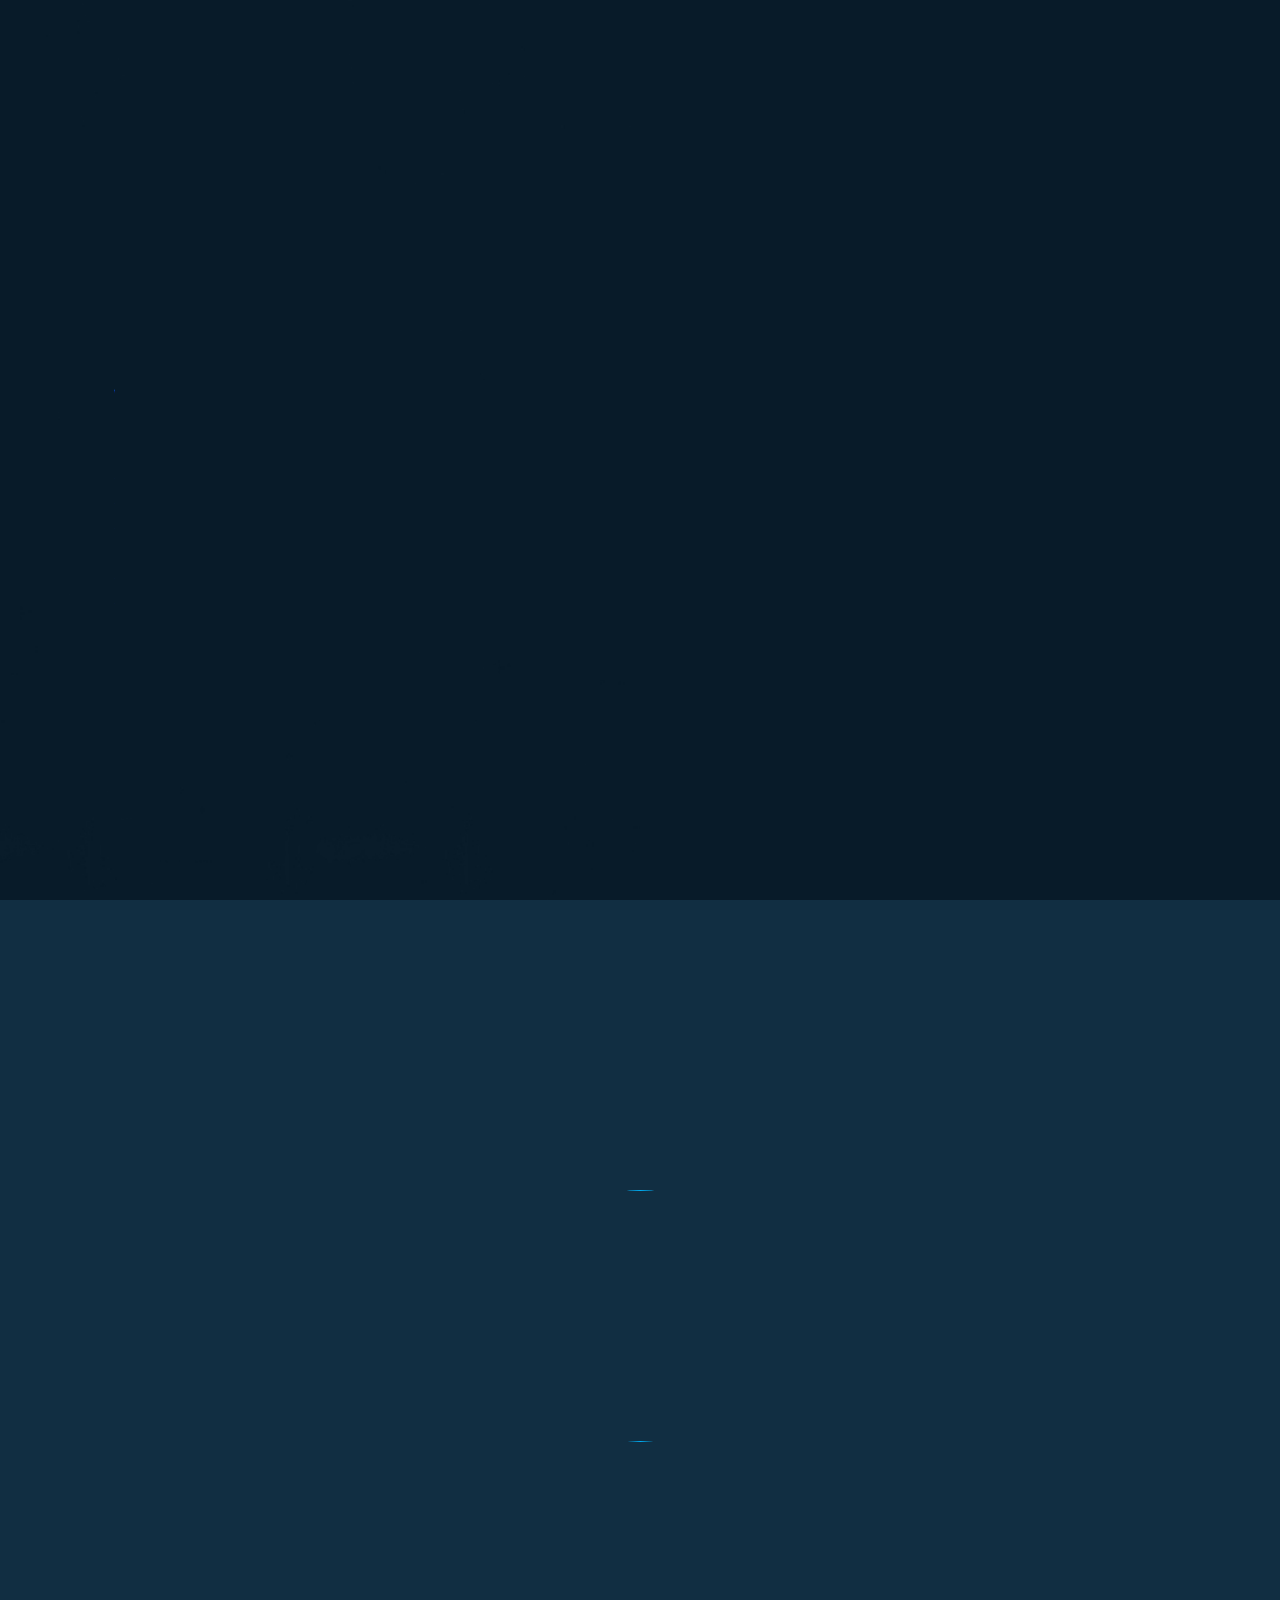
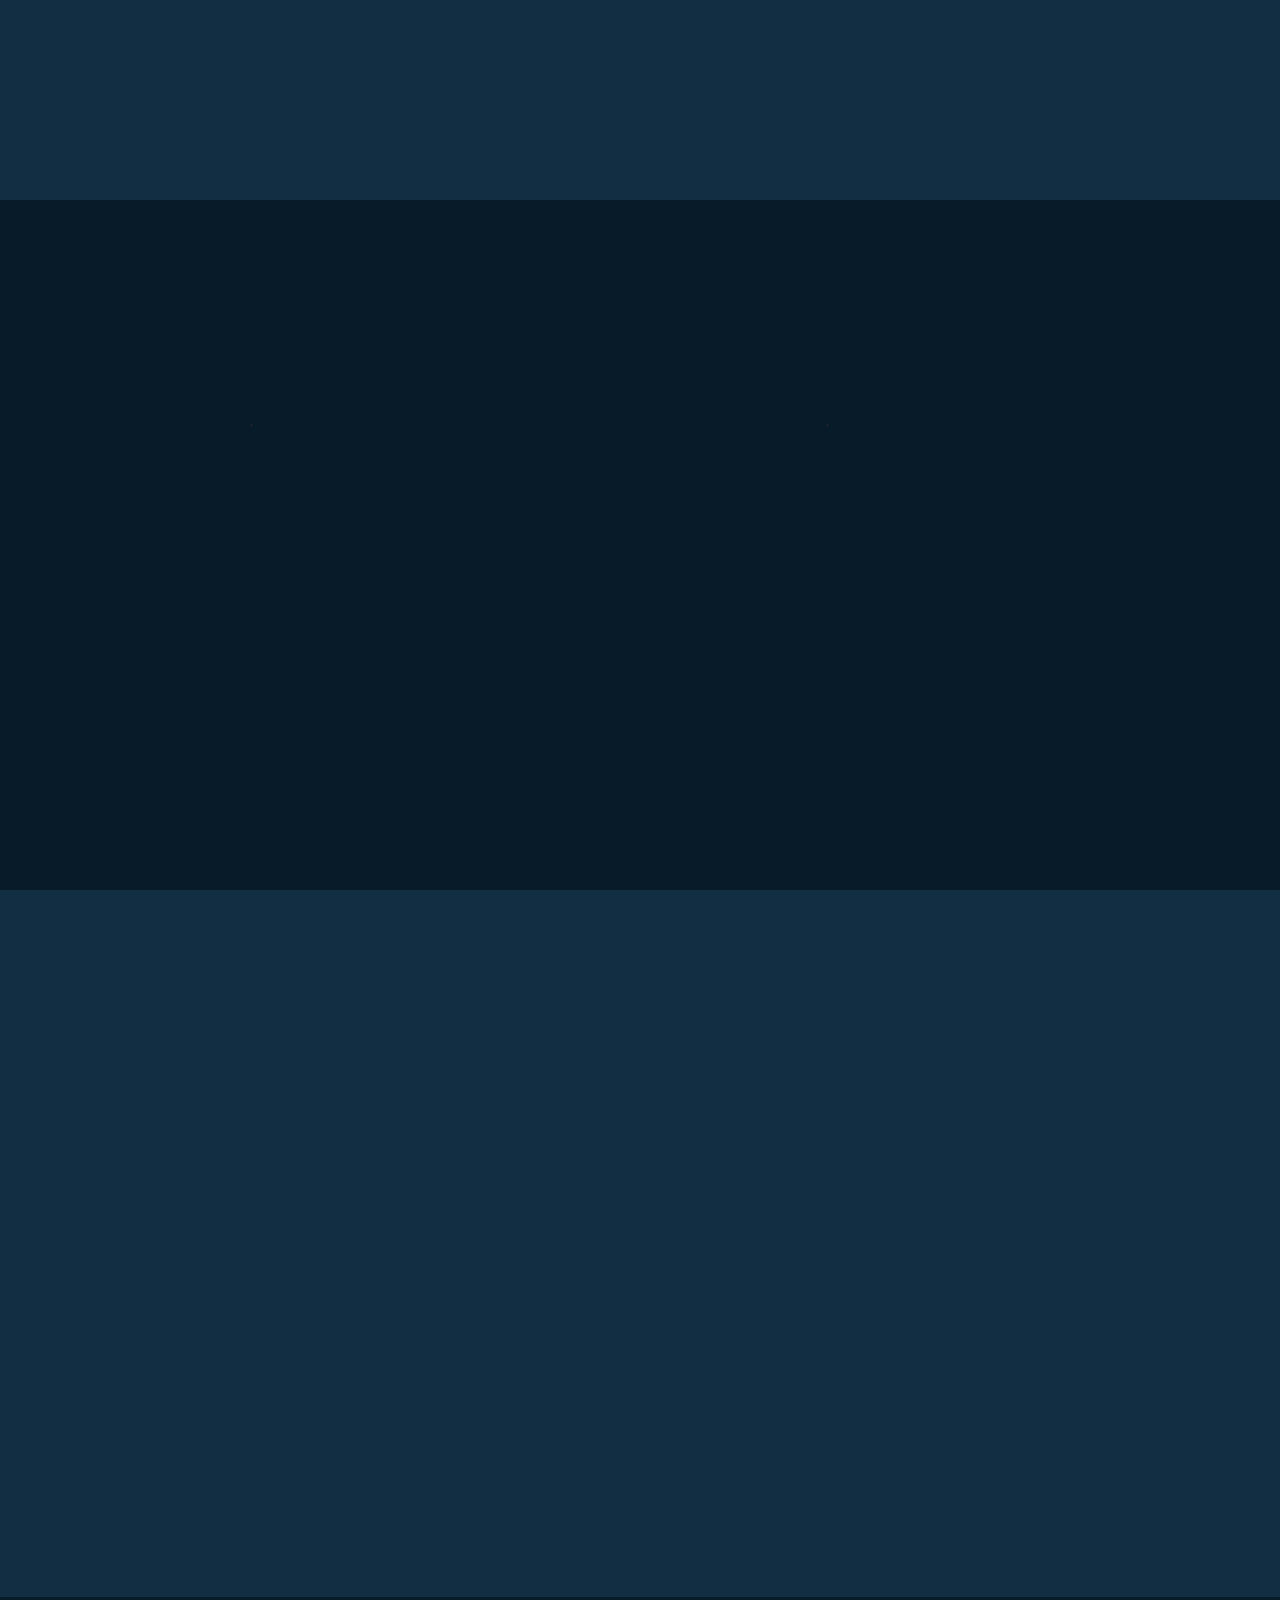
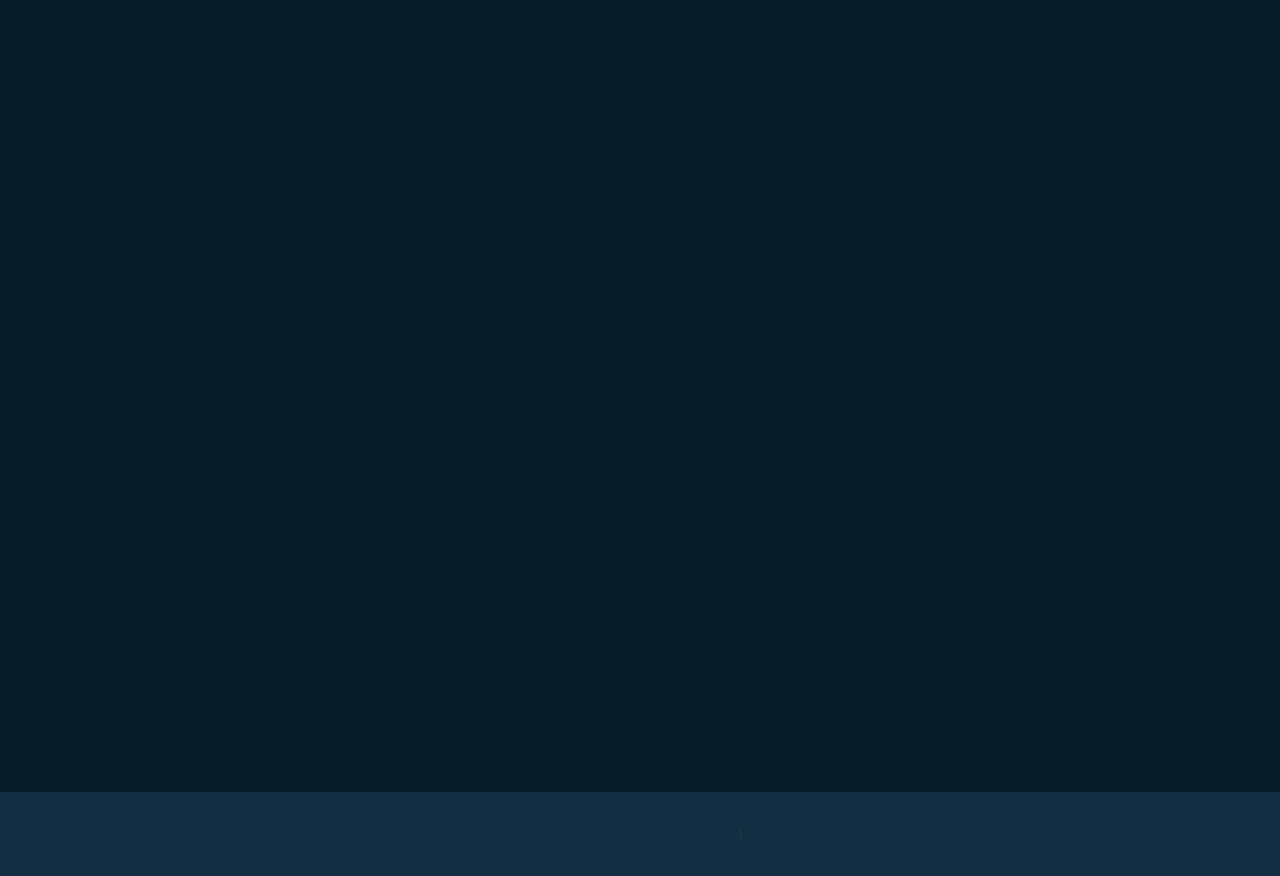
==== index.html @ 997c10d6 "Add files via upload" ====
<!DOCTYPE html>
<html lang="en">

<head>
    <meta charset="UTF-8">
    <meta http-equiv="X-UA-Compatible" content="IE=edge">
    <meta name="viewport" content="width=device-width, initial-scale=1.0">
    <title>Portfolio</title>

    <link rel="stylesheet" href="style.css">

    <!-- box icons -->
    <link href='https://unpkg.com/boxicons@2.1.4/css/boxicons.min.css' rel='stylesheet'>
</head>

<body>

    <!-- header design -->
    <header class="header">
        <a href="#" class="logo">Erwan Portfolio<span class="animate" style="--i:1;"></span></a>

        <div class="bx bx-menu" id="menu-icon"><span class="animate" style="--i:2;"></span></div>

        <nav class="navbar">
            <a href="#home" class="active">Accueil</a>
            <a href="#about">A propos</a>
            <a href="#education">Parcours</a>
            <a href="#skills">Compétences</a>
            <a href="#contact">Contact</a>

            <span class="active-nav"></span>
            <span class="animate" style="--i:2;"></span>
        </nav>
    </header>

    <!-- home section design -->
    <section class="home show-animate" id="home">
        <div class="home-content">
            <h1>Bonjour ! je suis <span>Asdomiq</span><span class="animate" style="--i:2;"></span></h1>
            <div class="text-animate">
                <h3>Futur développeur web !</h3>
                <span class="animate" style="--i:3;"></span>
            </div>
            <p>Je suis une personne dévouée, sûre d'elle et désireuse d'apprendre, qui est constamment à la recherche d'opportunités pour acquérir de nouvelles compétences.
                Je souhaite particulièrement mettre à profit mes connaissances et mon expérience en matière de développement Web.
                Au meilleur de ma connaissance, je cherche avidement à servir une organisation professionnelle avec un dévouement sincère, de la diligence et de l'engagement,
                <span class="animate" style="--i:4;"></span>
            </p>

            <div class="btn-box">
                <a href="#" class="btn">M'engager ?</a>
                <a href="#contact" class="btn">Parlons-en !</a>
                <span class="animate" style="--i:5;"></span>
            </div>
        </div>

        <div class="home-sci">
            <a href="https://github.com/asdomiq"><i class='bx bxl-github'></i></a>
            <a href="https://www.instagram.com/kailynass"><i class='bx bxl-instagram'></i></a>
            <a href="#"><i class='bx bxl-linkedin'></i></a>
            <span class="animate" style="--i:6;"></span>
        </div>

        <div class="home-imgHover"></div>
        <span class="animate home-img" style="--i:7;"></span>
    </section>

    <!-- about section design -->
    <section class="about" id="about">
        <h2 class="heading">A propos de <span>moi</span><span class="animate scroll" style="--i:1;"></span></h2>

        <div class="about-img">
            <img src="images/johanabout.png" alt="">
            <span class="circle-spin"></span>
            <span class="animate scroll" style="--i:2;"></span>
        </div>

        <div class="about-content">
            <h3>Bonjour à vous et bienvenue !<span class="animate scroll" style="--i:3;"></span></h3>
            <p>Je suis Erwan, étudiant en première année en BTS SIO au lycée François-Rabelais.<br>
                Actuellement, j'étudie pour devenir Développeur Web / Web Designer 
                ou devenir pourquoi pas, ingénieur en informatique et travailler sur d'énormes projets !
                Pour me contacter cliquez sur le bouton ci-dessus ! 
                
                <span class="animate scroll" style="--i:4;"></span>
            </p>

            <div class="btn-box btns">
                <a href="#contact" class="btn">Me contacter</a>
                <span class="animate scroll" style="--i:5;"></span>
            </div>
        </div>
    </section>

    <!-- education section design -->
    <section class="education" id="education">
        <h2 class="heading">Mon <span>Parcours</span><span class="animate scroll" style="--i:1;"></span></h2>

        <div class="education-row">
            <div class="education-column">
                <h3 class="title">Scolaire<span class="animate scroll" style="--i:2;"></span></h3>

                <div class="education-box">
                    <div class="education-content">
                        <div class="content">
                            <div class="year"><i class='bx bxs-calendar'></i> 2022 - 2023</div>
                            <h3>Lycée technologique - Option SIG</h3>
                            <p></p>
                        </div>
                    </div>

                    <div class="education-content">
                        <div class="content">
                            <div class="year"><i class='bx bxs-calendar'></i> 2023 - 2024</div>
                            <h3>Lycée technologique - Option SIG</h3>
                            <p></p>
                        </div>
                    </div>

                    <div class="education-content">
                        <div class="content">
                            <div class="year"><i class='bx bxs-calendar'></i> 2024 - 2025</div>
                            <h3>Brevet de Technicien Supérieur - SIO</h3>
                            <p></p>
                        </div>
                    </div>

                    <span class="animate scroll" style="--i:3;"></span>
                </div>
            </div>

            <div class="education-column">
                <h3 class="title">Experience<span class="animate scroll" style="--i:5;"></span></h3>

                <div class="education-box">
                    <div class="education-content">
                        <div class="content">
                            <div class="year"><i class='bx bxs-calendar'></i> 2023 - 2024</div>
                            <h3>Stage découverte au CNAM - Ploufragan</h3>
                            <p></p>
                        </div>
                    </div>

                    <div class="education-content">
                        <div class="content">
                            <div class="year"><i class='bx bxs-calendar'></i> 2023 - 2024</div>
                            <h3>Stage informatique - Mercedes</h3>
                            <p></p>
                        </div>
                    </div>

                    <div class="education-content">
                        <div class="content">
                            <div class="year"><i class='bx bxs-calendar'></i> 2024 - 2025</div>
                            <h3>Stage Developpeur Web - Alvaria Development</h3>
                            <p></p>
                        </div>
                    </div>

                    <span class="animate scroll" style="--i:6;"></span>
                </div>
            </div>
        </div>
    </section>

    <!-- skills section design -->
    <section class="skills" id="skills">
        <h2 class="heading">Mes <span>Compétences</span><span class="animate scroll" style="--i:1;"></span></h2>

        <div class="skills-row">
            <div class="skills-column">
                <h3 class="title">Compétences de développement<span class="animate scroll" style="--i:2;"></span></h3>

                <div class="skills-box">
                    <div class="skills-content">
                        <div class="progress">
                            <h3>HTML <span>80%</span></h3>
                            <div class="bar"><span></span></div>
                        </div>

                        <div class="progress">
                            <h3>CSS <span>70%</span></h3>
                            <div class="bar"><span></span></div>
                        </div>

                        <div class="progress">
                            <h3>C# <span>80%</span></h3>
                            <div class="bar"><span></span></div>
                        </div>

                        <div class="progress">
                            <h3>Python <span>60%</span></h3>
                            <div class="bar"><span></span></div>
                        </div>
                    </div>

                    <span class="animate scroll" style="--i:3;"></span>
                </div>
            </div>

            <div class="skills-column">
                <h3 class="title">Compétences Professionnelles<span class="animate scroll" style="--i:5;"></span></h3>

                <div class="skills-box">
                    <div class="skills-content">
                        <div class="progress">
                            <h3>Web Design <span>50%</span></h3>
                            <div class="bar"><span></span></div>
                        </div>

                        <div class="progress">
                            <h3>Développement Web <span>80%</span></h3>
                            <div class="bar"><span></span></div>
                        </div>

                        <div class="progress">
                            <h3>Design Grapic <span>50%</span></h3>
                            <div class="bar"><span></span></div>
                        </div>

                        <div class="progress">
                            <h3>Développement Administratif <span>60%</span></h3>
                            <div class="bar"><span></span></div>
                        </div>
                    </div>

                    <span class="animate scroll" style="--i:6;"></span>
                </div>
            </div>
        </div>
    </section>

    <!-- contact section design -->
    <section class="contact" id="contact">
    <h2 class="heading">Me <span>Contacter</span><span class="animate scroll" style="--i:1;"></span></h2>

    <form id="contactForm">
        <div class="input-box">
            <div class="input-field">
                <input type="text" name="name" placeholder="Nom entier" required>
                <span class="focus"></span>
            </div>
            <div class="input-field">
                <input type="email" name="email" placeholder="Email" required>
                <span class="focus"></span>
            </div>
            <span class="animate scroll" style="--i:3;"></span>
        </div>
        <div class="input-box">
            <div class="input-field">
                <input type="number" name="phone" placeholder="Numéro de téléphone" required>
                <span class="focus"></span>
            </div>
            <div class="input-field">
                <input type="text" name="subject" placeholder="Sujet du Mail" required>
                <span class="focus"></span>
            </div>
            <span class="animate scroll" style="--i:5;"></span>
        </div>
        <div class="textarea-field">
            <textarea name="message" cols="30" rows="10" placeholder="Votre message" required></textarea>
            <span class="focus"></span>
            <span class="animate scroll" style="--i:7;"></span>
        </div>
        <div class="btn-box btns">
            <button type="submit" class="btn">Envoyer !</button>
            <span class="animate scroll" style="--i:9;"></span>
        </div>
    </form>
</section>


    <!-- footer design -->
    <footer class="footer">
        <div class="footer-text">
            <p>Copyright &copy; 2024 | Designed and
                Maintenance by Asdomiq | All
                Rights Reserved</p>

            <span class="animate scroll" style="--i:1;"></span>
        </div>

        <div class="footer-iconTop">
            <a href="#"><i class='bx bx-up-arrow-alt'></i></a>

            <span class="animate scroll" style="--i:3;"></span>
        </div>
    </footer>


    <script src="script.js"></script>
</body>

</html>
---- style.css ----
@import url('https://fonts.googleapis.com/css2?family=Poppins:wght@300;400;500;600;800;900&display=swap');

* {
    margin: 0;
    padding: 0;
    box-sizing: border-box;
    text-decoration: none;
    border: none;
    outline: none;
    scroll-behavior: smooth;
    font-family: 'Poppins', sans-serif;
}

:root {
    --bg-color: #081b29;
    --second-bg-color: #112e42;
    --text-color: #ededed;
    --main-color: #00abf0;
}

html {
    font-size: 62.5%;
    overflow-x: hidden;
}

body {
    background: var(--bg-color);
    color: var(--text-color);
}

.header {
    position: fixed;
    top: 0;
    left: 0;
    width: 100%;
    padding: 2rem 9%;
    background: transparent;
    display: flex;
    justify-content: space-between;
    align-items: center;
    z-index: 100;
    transition: .3s;
}

.header.sticky {
    background: var(--bg-color);
}

.logo {
    position: relative;
    font-size: 2.5rem;
    color: var(--text-color);
    font-weight: 600;
}

.navbar {
    position: relative;
}

.navbar a {
    font-size: 1.7rem;
    color: var(--text-color);
    font-weight: 500;
    margin-left: 3.5rem;
    transition: .3s;
}

.navbar a:hover,
.navbar a.active {
    color: var(--main-color);
}

#menu-icon {
    position: relative;
    font-size: 3.6rem;
    color: var(--text-color);
    cursor: pointer;
    display: none;
}

section {
    min-height: 100vh;
    padding: 10rem 9% 2rem;
}

.home {
    display: flex;
    align-items: center;
    padding: 0 9%;
    background: url('/images/home.jpg') no-repeat;
    background-size: cover;
    background-position: center;
}

.home-content {
    max-width: 60rem;
    z-index: 99;
}

.home-content h1 {
    position: relative;
    display: inline-block;
    font-size: 5.12rem; /* change here */
    font-weight: 700;
    line-height: 1.3;
}

.home-content h1 span {
    color: var(--text-color);
}

.home-content .text-animate {
    position: relative;
    width: 32.8rem;
}

.home-content .text-animate h3 {
    /* change here */
    font-size: 3.05rem;
    font-weight: 700;
    color: transparent;
    -webkit-text-stroke: .7px var(--main-color);
    background-image: linear-gradient(var(--main-color), var(--main-color));
    background-repeat: no-repeat;
    -webkit-background-clip: text;
    background-position: -33rem 0;
}

.home.show-animate .home-content .text-animate h3 {
    animation: homeBgText 6s linear infinite;
    animation-delay: 2s;
}

.home-content .text-animate h3::before {
    content: '';
    position: absolute;
    top: 0;
    left: 0;
    width: 0;
    height: 100%;
    border-right: 2px solid var(--main-color);
    z-index: -1;
}

.home.show-animate .home-content .text-animate h3::before {
    animation: homeCursorText 6s linear infinite;
    animation-delay: 2s;
}

.home-content p {
    position: relative;
    font-size: 1.6rem;
    margin: 2rem 0 4rem;
}

.btn-box {
    position: relative;
    display: flex;
    justify-content: space-between;
    width: 34.5rem;
    height: 5rem;
}

.btn-box .btn {
    position: relative;
    display: inline-flex;
    justify-content: center;
    align-items: center;
    width: 15rem;
    height: 100%;
    background: var(--main-color);
    border: .2rem solid var(--main-color);
    border-radius: .8rem;
    font-size: 1.8rem;
    font-weight: 600;
    letter-spacing: .1rem;
    color: var(--bg-color);
    z-index: 1;
    overflow: hidden;
    transition: .5s;
}

.btn-box .btn:hover {
    color: var(--main-color);
}

.btn-box .btn:nth-child(2) {
    background: transparent;
    color: var(--main-color);
}

.btn-box .btn:nth-child(2):hover {
    color: var(--bg-color);
}

.btn-box .btn:nth-child(2)::before {
    background: var(--main-color);
}

.btn-box .btn::before {
    content: '';
    position: absolute;
    top: 0;
    left: 0;
    width: 0;
    height: 100%;
    background: var(--bg-color);
    z-index: -1;
    transition: .5s;
}

.btn-box .btn:hover::before {
    width: 100%;
}

.home-sci {
    position: absolute;
    bottom: 4rem;
    width: 170px;
    display: flex;
    justify-content: space-between;
}

.home-sci a {
    position: relative;
    display: inline-flex;
    justify-content: center;
    align-items: center;
    width: 40px;
    height: 40px;
    background: transparent;
    border: .2rem solid var(--main-color);
    border-radius: 50%;
    font-size: 20px;
    color: var(--main-color);
    z-index: 1;
    overflow: hidden;
    transition: .5s;
}

.home-sci a:hover {
    color: var(--bg-color);
}

.home-sci a::before {
    content: '';
    position: absolute;
    top: 0;
    left: 0;
    width: 0;
    height: 100%;
    background: var(--main-color);
    z-index: -1;
    transition: .5s;
}

.home-sci a:hover::before {
    width: 100%;
}

.home-imgHover {
    position: absolute;
    top: 0;
    right: 0;
    width: 45%;
    height: 100%;
    background: transparent;
    transition: 3s;
}

.home-imgHover:hover {
    background: var(--bg-color);
    opacity: .8;
}

.about {
    display: flex;
    justify-content: center;
    align-items: center;
    flex-direction: column;
    gap: 2rem;
    background: var(--second-bg-color);
    padding-bottom: 6rem;
}

.heading {
    position: relative;
    font-size: 5rem;
    margin-bottom: 3rem;
    text-align: center;
}

span {
    color: var(--main-color);
}

.about-img {
    position: relative;
    width: 25rem;
    height: 25rem;
    border-radius: 50%;
    display: flex;
    justify-content: center;
    align-items: center;
}

.about-img img {
    width: 90%;
    border-radius: 50%;
    border: .2rem solid var(--main-color);
}

.about-img .circle-spin {
    position: absolute;
    top: 50%;
    left: 50%;
    transform: translate(-50%, -50%) rotate(0);
    width: 100%;
    height: 100%;
    border-radius: 50%;
    border-top: .2rem solid var(--second-bg-color);
    border-bottom: .2rem solid var(--second-bg-color);
    border-left: .2rem solid var(--main-color);
    border-right: .2rem solid var(--main-color);
    animation: aboutSpinner 8s linear infinite;
}

.about-content {
    text-align: center;
}

.about-content h3 {
    position: relative;
    display: inline-block;
    font-size: 2.6rem;
}

.about-content p {
    position: relative;
    font-size: 1.6rem;
    margin: 2rem 0 3rem;
}

.btn-box.btns {
    display: inline-block;
    width: 15rem;
}

.btn-box.btns a::before {
    background: var(--second-bg-color);
}

.education {
    display: flex;
    justify-content: center;
    align-items: center;
    flex-direction: column;
    min-height: auto;
    padding-bottom: 5rem;
}

.education .education-row {
    display: flex;
    flex-wrap: wrap;
    gap: 5rem;
}

.education-row .education-column {
    flex: 1 1 40rem;
}

.education-column .title {
    position: relative;
    display: inline-block;
    font-size: 2.5rem;
    margin: 0 0 1.5rem 2rem;
}

.education-column .education-box {
    position: relative;
    border-left: .2rem solid var(--main-color);
}

.education-box .education-content {
    position: relative;
    padding-left: 2rem;
}

.education-box .education-content::before {
    content: '';
    position: absolute;
    top: 0;
    left: -1.1rem;
    width: 2rem;
    height: 2rem;
    background: var(--main-color);
    border-radius: 50%;
}

.education-content .content {
    position: relative;
    padding: 1.5rem;
    border: .2rem solid var(--main-color);
    border-radius: .6rem;
    margin-bottom: 2rem;
    overflow: hidden;
}

.education-content .content::before {
    content: '';
    position: absolute;
    top: 0;
    left: 0;
    width: 0;
    height: 100%;
    background: var(--second-bg-color);
    z-index: -1;
    transition: .5s;
}

.education-content .content:hover::before {
    width: 100%;
}

.education-content .content .year {
    font-size: 1.5rem;
    color: var(--main-color);
    padding-bottom: .5rem;
}

.education-content .content .year i {
    padding-right: .5rem;
}

.education-content .content h3 {
    font-size: 2rem;
}

.education-content .content p {
    font-size: 1.6rem;
    padding-top: .5rem;
}

.skills {
    min-height: auto;
    padding-bottom: 7rem;
    background: var(--second-bg-color);
}

.skills h2 {
    display: inline-block;
    left: 50%;
    transform: translateX(-50%);
}

.skills .skills-row {
    display: flex;
    flex-wrap: wrap;
    gap: 5rem;
}

.skills-row .skills-column {
    flex: 1 1 40rem;
}

.skills-column .title {
    position: relative;
    display: inline-block;
    font-size: 2.5rem;
    margin: 0 0 1.5rem;
}

.skills-column .skills-box {
    position: relative;
}

.skills-box .skills-content {
    position: relative;
    border: .2rem solid var(--main-color);
    border-radius: .6rem;
    padding: .5rem 1.5rem;
    z-index: 1;
    overflow: hidden;
}

.skills-box .skills-content::before {
    content: '';
    position: absolute;
    top: 0;
    left: 0;
    width: 0;
    height: 100%;
    background: var(--bg-color);
    z-index: -1;
    transition: .5s;
}

.skills-box .skills-content:hover::before {
    width: 100%;
}

.skills-content .progress {
    padding: 1rem 0;
}

.skills-content .progress h3 {
    font-size: 1.7rem;
    display: flex;
    justify-content: space-between;
}

.skills-content .progress h3 span {
    color: var(--text-color);
}

.skills-content .progress .bar {
    height: 2.5rem;
    border-radius: .6rem;
    border: .2rem solid var(--main-color);
    padding: .5rem;
    margin: 1rem 0;
}

.skills-content .progress .bar span {
    display: block;
    height: 100%;
    border-radius: .3rem;
    background: var(--main-color);
}

.skills-column:nth-child(1) .skills-content .progress:nth-child(1) .bar span {
    width: 90%;
}

.skills-column:nth-child(1) .skills-content .progress:nth-child(2) .bar span {
    width: 80%;
}

.skills-column:nth-child(1) .skills-content .progress:nth-child(3) .bar span {
    width: 65%;
}

.skills-column:nth-child(1) .skills-content .progress:nth-child(4) .bar span {
    width: 75%;
}

.skills-column:nth-child(2) .skills-content .progress:nth-child(1) .bar span {
    width: 95%;
}

.skills-column:nth-child(2) .skills-content .progress:nth-child(2) .bar span {
    width: 67%;
}

.skills-column:nth-child(2) .skills-content .progress:nth-child(3) .bar span {
    width: 85%;
}

.skills-column:nth-child(2) .skills-content .progress:nth-child(4) .bar span {
    width: 60%;
}

.contact {
    min-height: auto;
    padding-bottom: 7rem;
}

.contact h2 {
    display: inline-block;
    left: 50%;
    transform: translateX(-50%);
}

.contact form {
    max-width: 70rem;
    margin: 0 auto;
    text-align: center;
}

.contact form .input-box {
    position: relative;
    display: flex;
    justify-content: space-between;
    flex-wrap: wrap;
}

.contact form .input-box .input-field {
    position: relative;
    width: 49%;
    margin: .8rem 0;
}

.contact form .input-box .input-field input,
.contact form .textarea-field textarea {
    width: 100%;
    height: 100%;
    padding: 1.5rem;
    font-size: 1.6rem;
    color: var(--text-color);
    background: transparent;
    border-radius: .6rem;
    border: .2rem solid var(--main-color);
}

.contact form .input-box .input-field input::placeholder,
.contact form .textarea-field textarea::placeholder {
    color: var(--text-color);
}

.contact form .focus {
    position: absolute;
    top: 0;
    left: 0;
    width: 0;
    height: 100%;
    background: var(--second-bg-color);
    border-radius: .6rem;
    z-index: -1;
    transition: .5s;
}

.contact form .input-box .input-field input:focus~.focus,
.contact form .input-box .input-field input:valid~.focus,
.contact form .textarea-field textarea:focus~.focus,
.contact form .textarea-field textarea:valid~.focus {
    width: 100%;
}

.contact form .textarea-field {
    position: relative;
    margin: .8rem 0 2.7rem;
    display: flex;
}

.contact form .textarea-field textarea {
    resize: none;
}

.contact form .btn-box.btns .btn {
    cursor: pointer;
}

.footer {
    display: flex;
    justify-content: space-between;
    align-items: center;
    flex-wrap: wrap;
    padding: 2rem 9%;
    background: var(--second-bg-color);
}

.footer-text,
.footer-iconTop {
    position: relative;
}

.footer-text p {
    font-size: 1.6rem;
}

.footer-iconTop a {
    position: relative;
    display: inline-flex;
    justify-content: center;
    align-items: center;
    padding: .8rem;
    background: var(--main-color);
    border: .2rem solid var(--main-color);
    border-radius: .6rem;
    z-index: 1;
    overflow: hidden;
}

.footer-iconTop a::before {
    content: '';
    position: absolute;
    top: 0;
    left: 0;
    width: 0;
    height: 100%;
    background: var(--second-bg-color);
    z-index: -1;
    transition: .5s;
}

.footer-iconTop a:hover::before {
    width: 100%;
}

.footer-iconTop a i {
    font-size: 2.4rem;
    color: var(--bg-color);
    transition: .5s;
}

.footer-iconTop a:hover i {
    color: var(--main-color);
}

/* ANIMATION RELOAD AND SCROLL */
.animate {
    position: absolute;
    top: 0;
    right: 0;
    width: 100%;
    height: 100%;
    background: var(--bg-color);
    z-index: 98;
}

.animate.home-img {
    width: 50%;
}

.logo .animate,
.navbar .animate,
#menu-icon .animate,
.home.show-animate .animate {
    animation: showRight 1s ease forwards;
    animation-delay: calc(.3s * var(--i));
}

.animate.scroll {
    transition: 1s ease;
    transition-delay: calc(.3s / var(--i));
    animation: none;
}

section:nth-child(odd) .animate.scroll,
.footer .animate.scroll {
    background: var(--second-bg-color);
}

.education .education-box .animate.scroll {
    width: 105%;
}

.about.show-animate .animate.scroll,
.education.show-animate .animate.scroll,
.skills.show-animate .animate.scroll,
.contact.show-animate .animate.scroll,
.footer.show-animate .animate.scroll {
    transition-delay: calc(.3s * var(--i));
    width: 0;
}

::-moz-selection { /* Code for Firefox */
    color: var(--second-bg-color);
    background: var(--main-color);
  }
  
::selection {
    color: var(--second-bg-color);
    background: var(--main-color);
  }


/* BREAKPOINTS */
@media (max-width: 1200px) {
    html {
        font-size: 55%;
    }
}

@media (max-width: 991px) {
    .header {
        padding: 2rem 4%;
    }

    section {
        padding: 10rem 4% 2rem;
    }

    .home {
        padding: 0 4%;
    }

    .footer {
        padding: 2rem 4%;
    }
}

@media (max-width: 850px) {
    .animate.home-img {
        width: 55%;
    }
}

@media (max-width: 768px) {
    .header {
        background: var(--bg-color);
    }

    #menu-icon {
        display: block;
    }

    .navbar {
        position: absolute;
        top: 100%;
        left: -100%;
        width: 100%;
        padding: 1rem 4%;
        background: var(--main-color);
        box-shadow: 0 .5rem 1rem rgba(0, 0, 0, .2);
        z-index: 1;
        transition: .25s ease;
        transition-delay: .25s;
    }

    .navbar.active {
        left: 0;
        transition-delay: 0s;
    }

    .navbar .active-nav {
        position: absolute;
        top: 0;
        left: -100%;
        width: 100%;
        height: 100%;
        background: var(--bg-color);
        border-top: .1rem solid rgba(0, 0, 0, .2);
        z-index: -1;
        transition: .25s ease;
        transition-delay: 0s;
    }

    .navbar.active .active-nav {
        left: 0;
        transition-delay: .25s;
    }

    .navbar a {
        display: block;
        font-size: 2rem;
        margin: 3rem 0;
        transform: translateX(-20rem);
        transition: .25s ease;
        transition-delay: 0s;
    }

    .navbar.active a {
        transform: translateX(0);
        transition-delay: .25s;
    }

    .home-imgHover {
        pointer-events: none;
        background: var(--bg-color);
        opacity: .6;
    }
}

@media (max-width: 520px) {
    html {
        font-size: 50%;
    }

    .home-content h1 {
        display: flex;
        flex-direction: column;
    }

    .home-sci {
        width: 160px;
    }

    .home-sci a {
        width: 38px;
        height: 38px;
    }
}

@media (max-width: 462px) {
    .home-content h1 {
        font-size: 5.2rem;
    }

    .education {
        padding: 10rem 4% 5rem 5%;
    }

    .contact form .input-box .input-field {
        width: 100%;
    }

    .footer {
        flex-direction: column-reverse;
    }

    .footer p {
        margin-top: 2rem;
        text-align: center;
    }
}

@media (max-width: 371px) {
    .home {
        justify-content: center;
    }

    .home-content {
        display: flex;
        align-items: center;
        flex-direction: column;
        text-align: center;
    }

    .home-content h1 {
        font-size: 5rem;
    }
}


/* KEYFRAMES ANIMATION */
@keyframes homeBgText {

    0%,
    10%,
    100% {
        background-position: -33rem 0;
    }

    65%,
    85% {
        background-position: 0 0;
    }
}

@keyframes homeCursorText {

    0%,
    10%,
    100% {
        width: 0;
    }

    65%,
    78%,
    85% {
        width: 100%;
        opacity: 1;
    }

    75%,
    81% {
        opacity: 0;
    }
}

@keyframes aboutSpinner {
    100% {
        transform: translate(-50%, -50%) rotate(360deg);
    }
}

@keyframes showRight {
    100% {
        width: 0;
    }
}
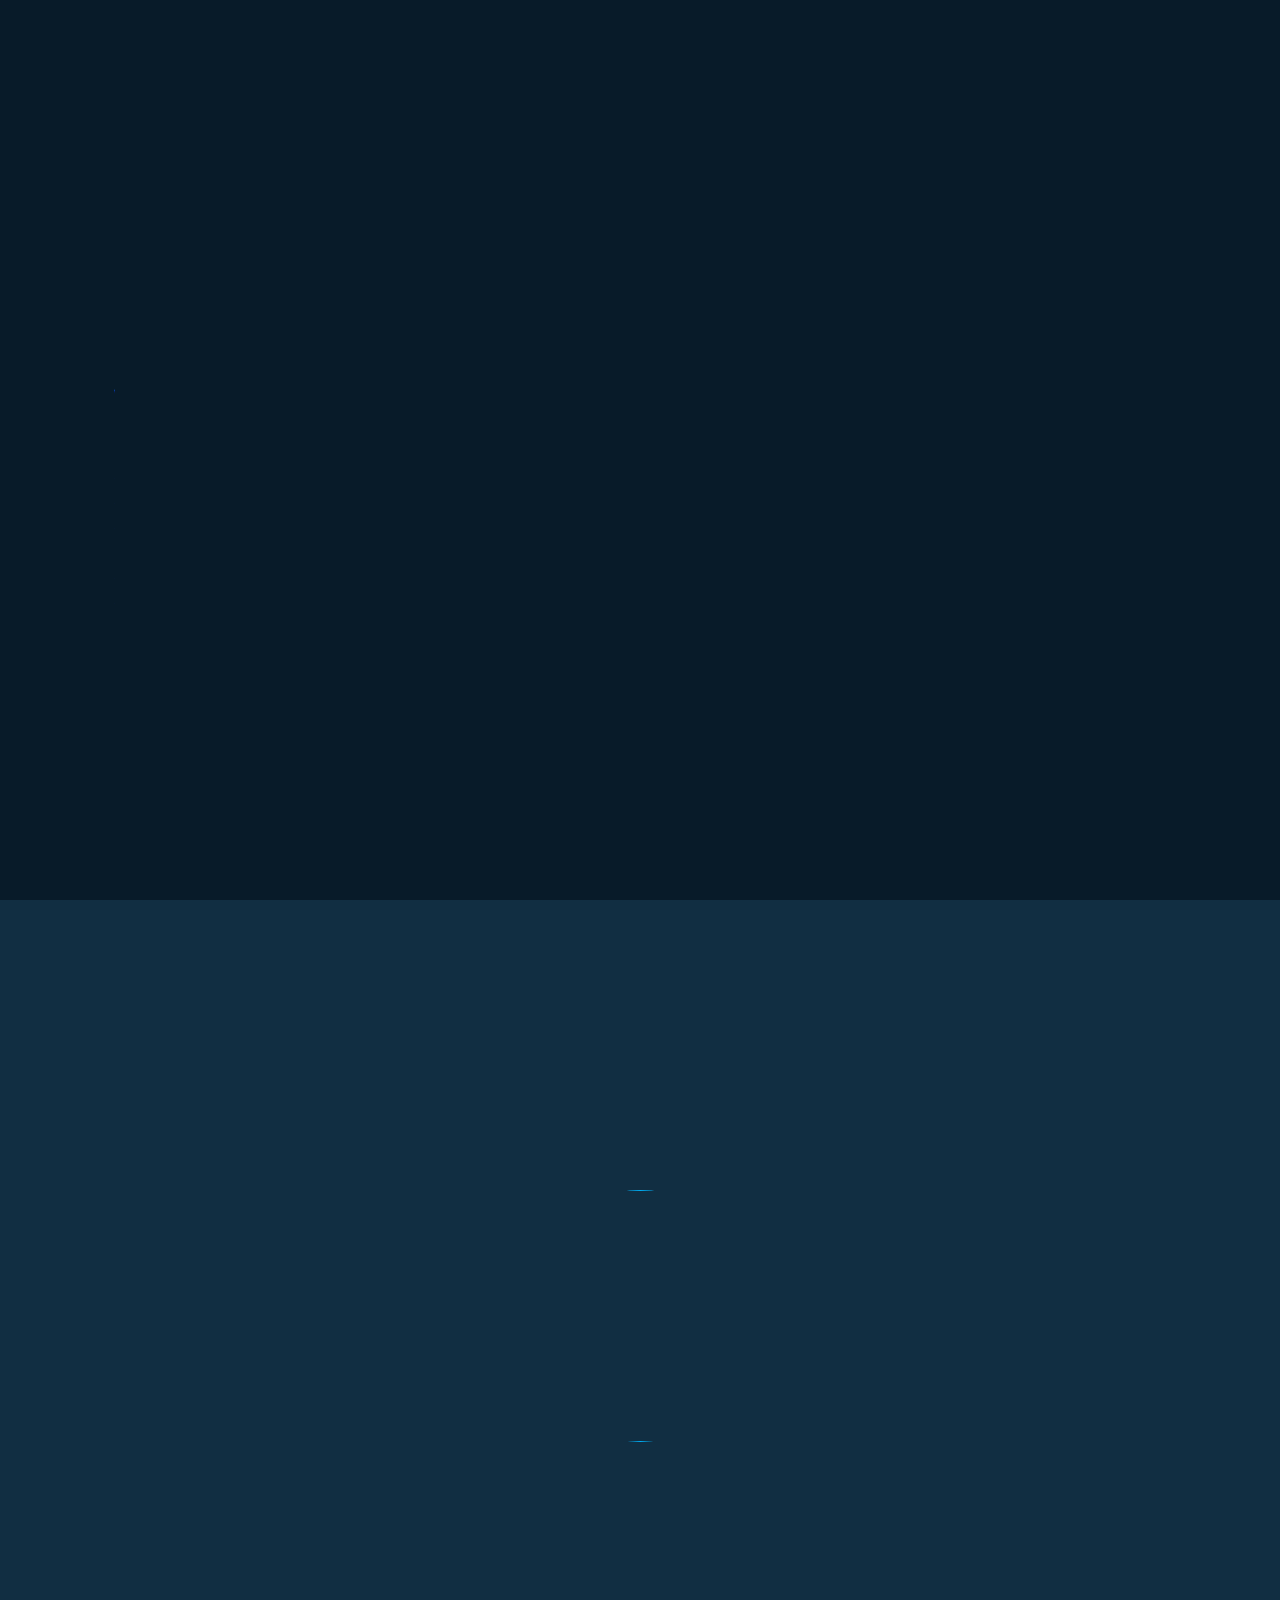
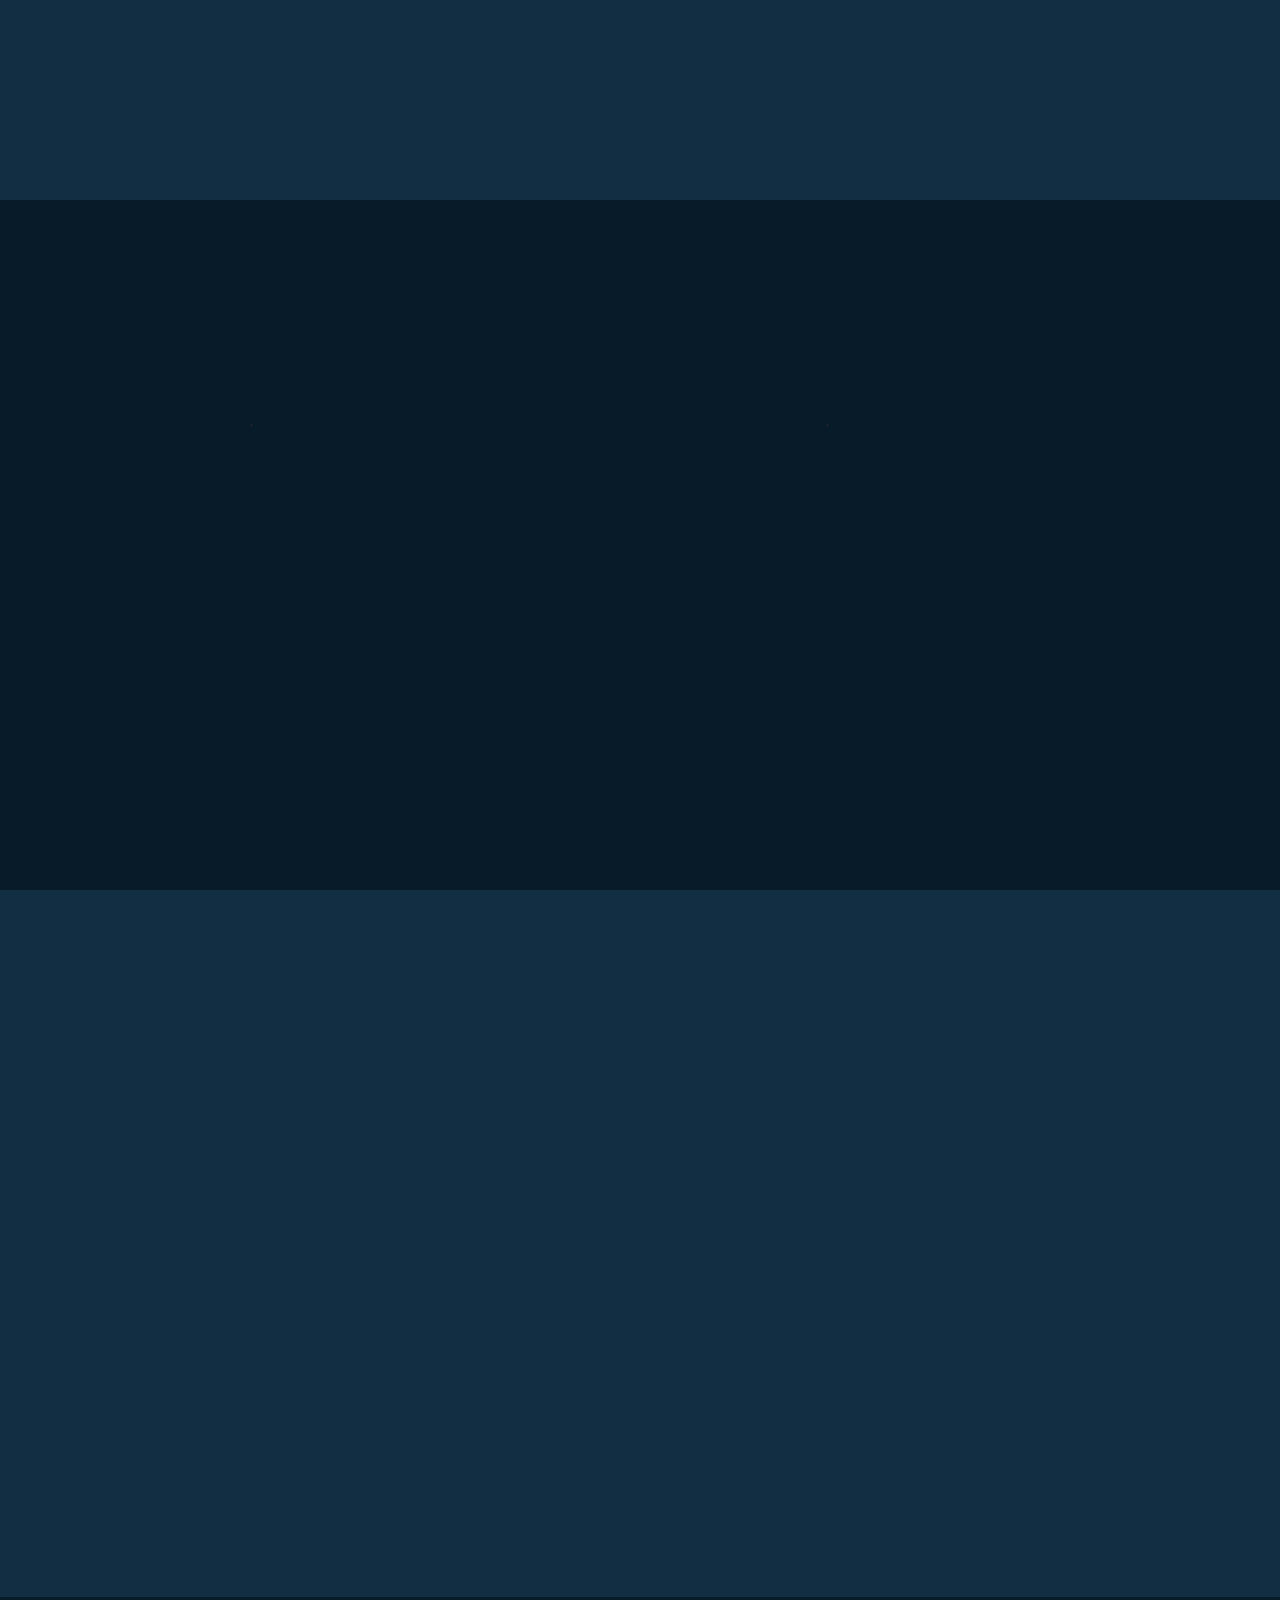
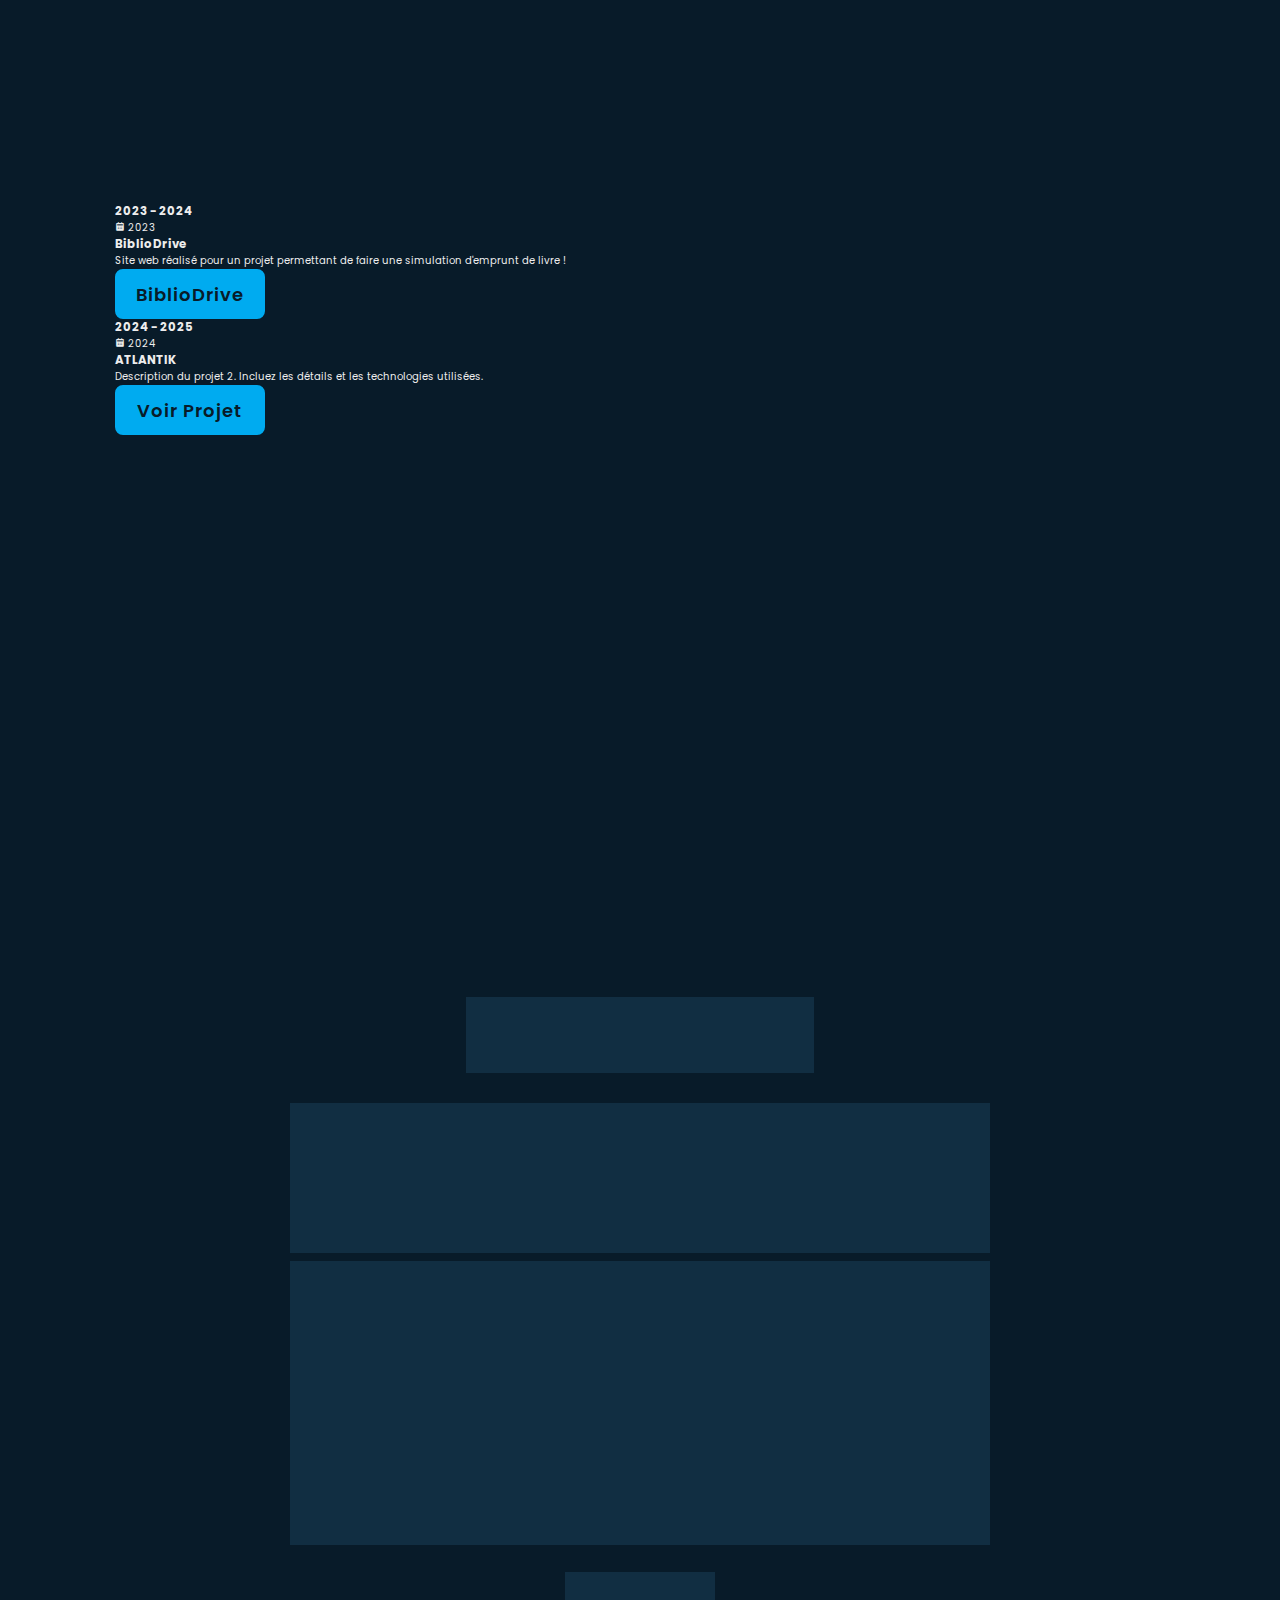
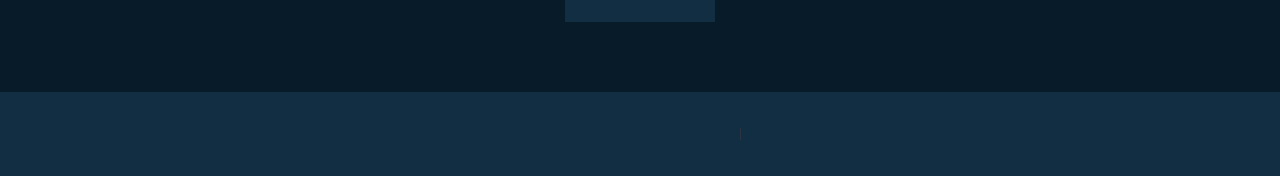
==== commit 5b10db63: "Update index.html" ====
--- a/index.html
+++ b/index.html
@@ -26,6 +26,7 @@
             <a href="#about">A propos</a>
             <a href="#education">Parcours</a>
             <a href="#skills">Compétences</a>
+            <a href="#projects">Projets</a>
             <a href="#contact">Contact</a>
 
             <span class="active-nav"></span>
@@ -48,8 +49,8 @@
             </p>
 
             <div class="btn-box">
-                <a href="#" class="btn">M'engager ?</a>
-                <a href="#contact" class="btn">Parlons-en !</a>
+                <a href="cv.pdf" class="btn" id="download-cv-btn">Download CV</a>
+                <a href="#contact" class="btn">M'engager ?</a>
                 <span class="animate" style="--i:5;"></span>
             </div>
         </div>
@@ -230,45 +231,88 @@
         </div>
     </section>
 
+<!-- projects section design -->
+<section class="projects" id="projects">
+    <h2 class="heading">Mes <span>Projets</span><span class="animate scroll" style="--i:1;"></span></h2>
+
+    <div class="projects-row">
+        <div class="projects-column">
+            <h3 class="title">2023 - 2024<span class="animate scroll" style="--i:2;"></span></h3>
+
+            <div class="projects-box">
+                <div class="projects-content">
+                    <div class="content">
+                        <div class="year"><i class='bx bxs-calendar'></i> 2023</div>
+                        <h3>BiblioDrive</h3>
+                        <p>Site web réalisé pour un projet permettant de faire une simulation d'emprunt de livre !</p>
+                        <div class="btn-box btns">
+                            <a href="/Portfolio/BiblioDrive/index.php" class="btn">BiblioDrive</a>
+                        </div>
+                    </div>
+                </div>
+            
+            </div>
+        </div>
+
+        <div class="projects-column">
+            <h3 class="title">2024 - 2025<span class="animate scroll" style="--i:4;"></span></h3>
+
+            <div class="projects-box">
+                <div class="projects-content">
+                    <div class="content">
+                        <div class="year"><i class='bx bxs-calendar'></i> 2024</div>
+                        <h3>ATLANTIK</h3>
+                        <p>Description du projet 2. Incluez les détails et les technologies utilisées.</p>
+                        <div class="btn-box btns">
+                            <a href="lien_vers_projet_2" class="btn">Voir Projet</a>
+                        </div>
+                    </div>
+                </div>
+                <span class="animate scroll" style="--i:5;"></span>
+            </div>
+        </div>
+    </div>
+</section>
+
+
     <!-- contact section design -->
     <section class="contact" id="contact">
-    <h2 class="heading">Me <span>Contacter</span><span class="animate scroll" style="--i:1;"></span></h2>
-
-    <form id="contactForm">
-        <div class="input-box">
-            <div class="input-field">
-                <input type="text" name="name" placeholder="Nom entier" required>
+        <h2 class="heading">Me <span>Contacter</span><span class="animate scroll" style="--i:1;"></span></h2>
+
+        <form id="contactForm">
+            <div class="input-box">
+                <div class="input-field">
+                    <input type="text" name="name" placeholder="Nom entier" required>
+                    <span class="focus"></span>
+                </div>
+                <div class="input-field">
+                    <input type="email" name="email" placeholder="Email" required>
+                    <span class="focus"></span>
+                </div>
+                <span class="animate scroll" style="--i:3;"></span>
+            </div>
+            <div class="input-box">
+                <div class="input-field">
+                    <input type="number" name="phone" placeholder="Numéro de téléphone" required>
+                    <span class="focus"></span>
+                </div>
+                <div class="input-field">
+                    <input type="text" name="subject" placeholder="Sujet du Mail" required>
+                    <span class="focus"></span>
+                </div>
+                <span class="animate scroll" style="--i:5;"></span>
+            </div>
+            <div class="textarea-field">
+                <textarea name="message" cols="30" rows="10" placeholder="Votre message" required></textarea>
                 <span class="focus"></span>
-            </div>
-            <div class="input-field">
-                <input type="email" name="email" placeholder="Email" required>
-                <span class="focus"></span>
-            </div>
-            <span class="animate scroll" style="--i:3;"></span>
-        </div>
-        <div class="input-box">
-            <div class="input-field">
-                <input type="number" name="phone" placeholder="Numéro de téléphone" required>
-                <span class="focus"></span>
-            </div>
-            <div class="input-field">
-                <input type="text" name="subject" placeholder="Sujet du Mail" required>
-                <span class="focus"></span>
-            </div>
-            <span class="animate scroll" style="--i:5;"></span>
-        </div>
-        <div class="textarea-field">
-            <textarea name="message" cols="30" rows="10" placeholder="Votre message" required></textarea>
-            <span class="focus"></span>
-            <span class="animate scroll" style="--i:7;"></span>
-        </div>
-        <div class="btn-box btns">
-            <button type="submit" class="btn">Envoyer !</button>
-            <span class="animate scroll" style="--i:9;"></span>
-        </div>
-    </form>
-</section>
-
+                <span class="animate scroll" style="--i:7;"></span>
+            </div>
+            <div class="btn-box btns">
+                <button type="submit" class="btn">Envoyer !</button>
+                <span class="animate scroll" style="--i:9;"></span>
+            </div>
+        </form>
+    </section>
 
     <!-- footer design -->
     <footer class="footer">
@@ -287,8 +331,18 @@
         </div>
     </footer>
 
-
+    <script>
+        document.getElementById("download-cv-btn").addEventListener("click", function () {
+            window.location.href = 'cv.html';
+            var link = document.createElement('a');
+            link.href = 'cv.html';
+            link.download = 'cv.pdf';
+            document.body.appendChild(link);
+            link.click();
+            document.body.removeChild(link);
+        });
+    </script>
     <script src="script.js"></script>
 </body>
 
-</html>+</html>
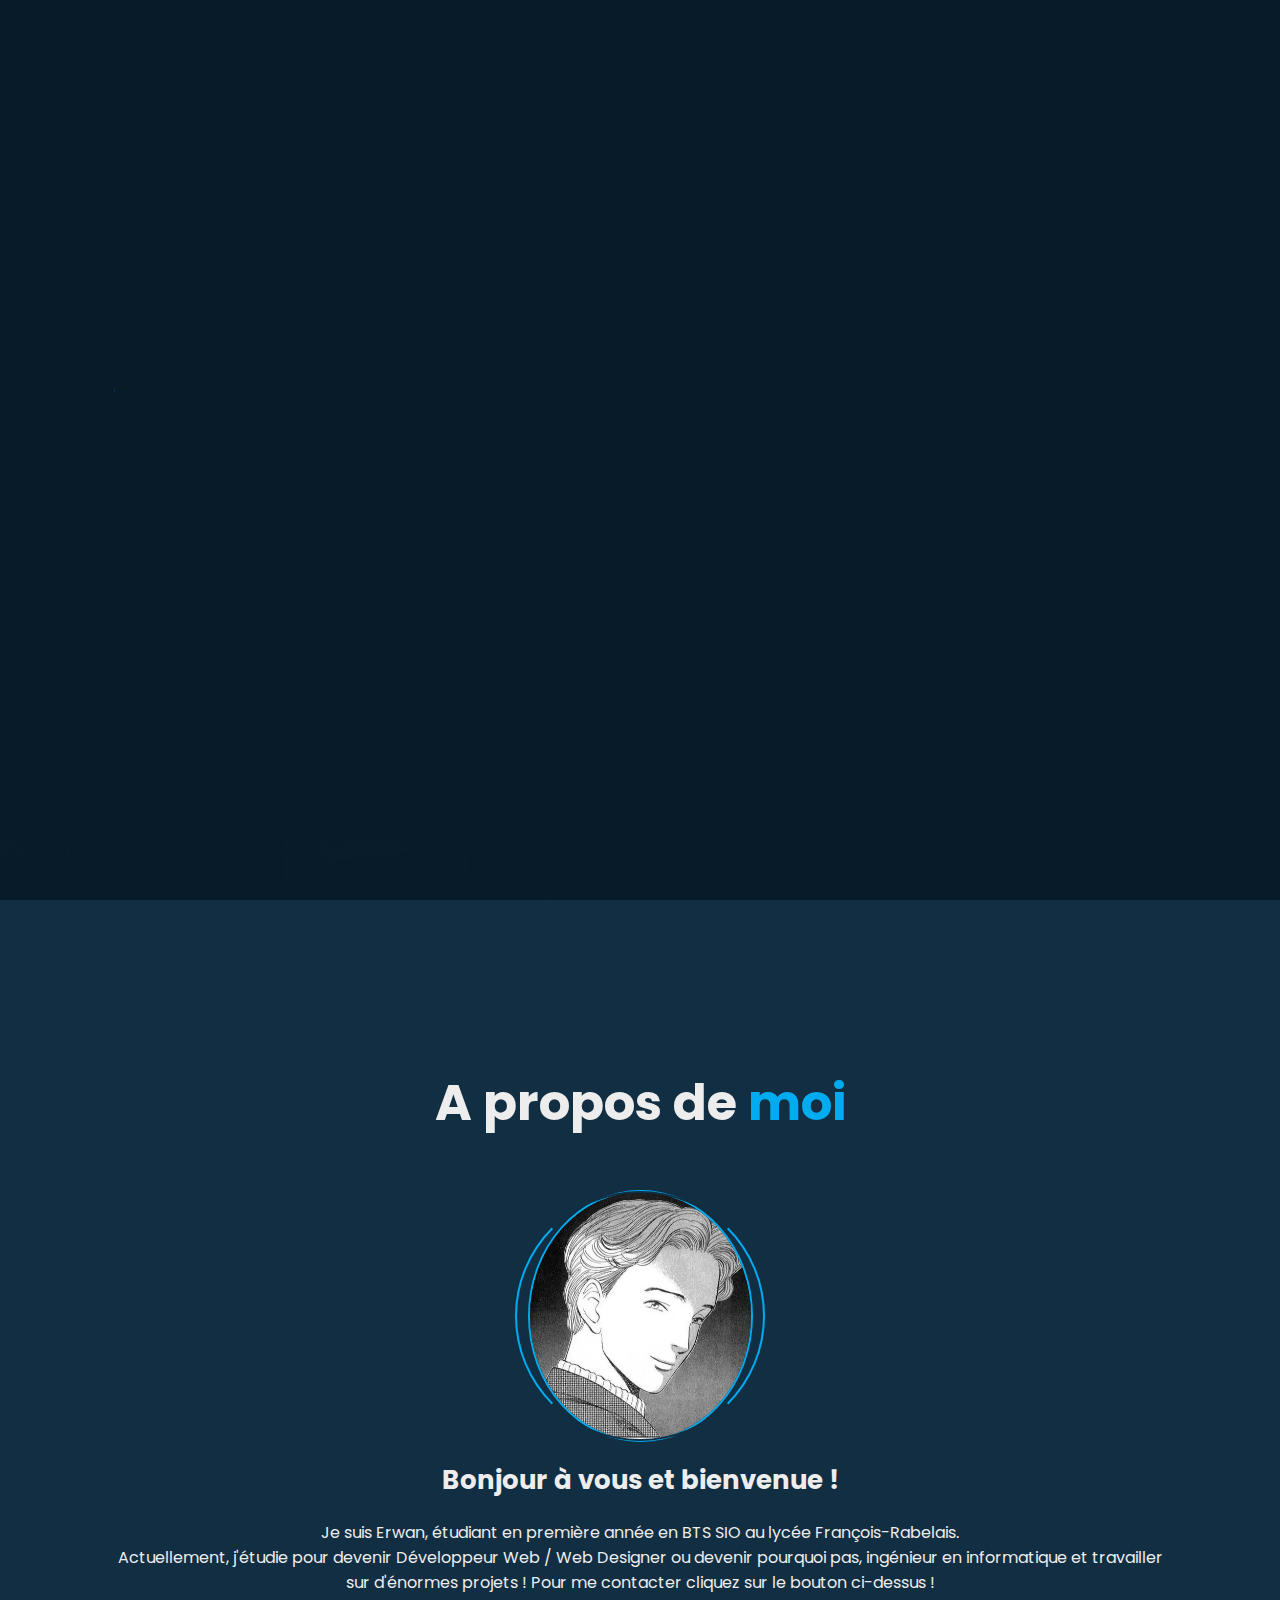
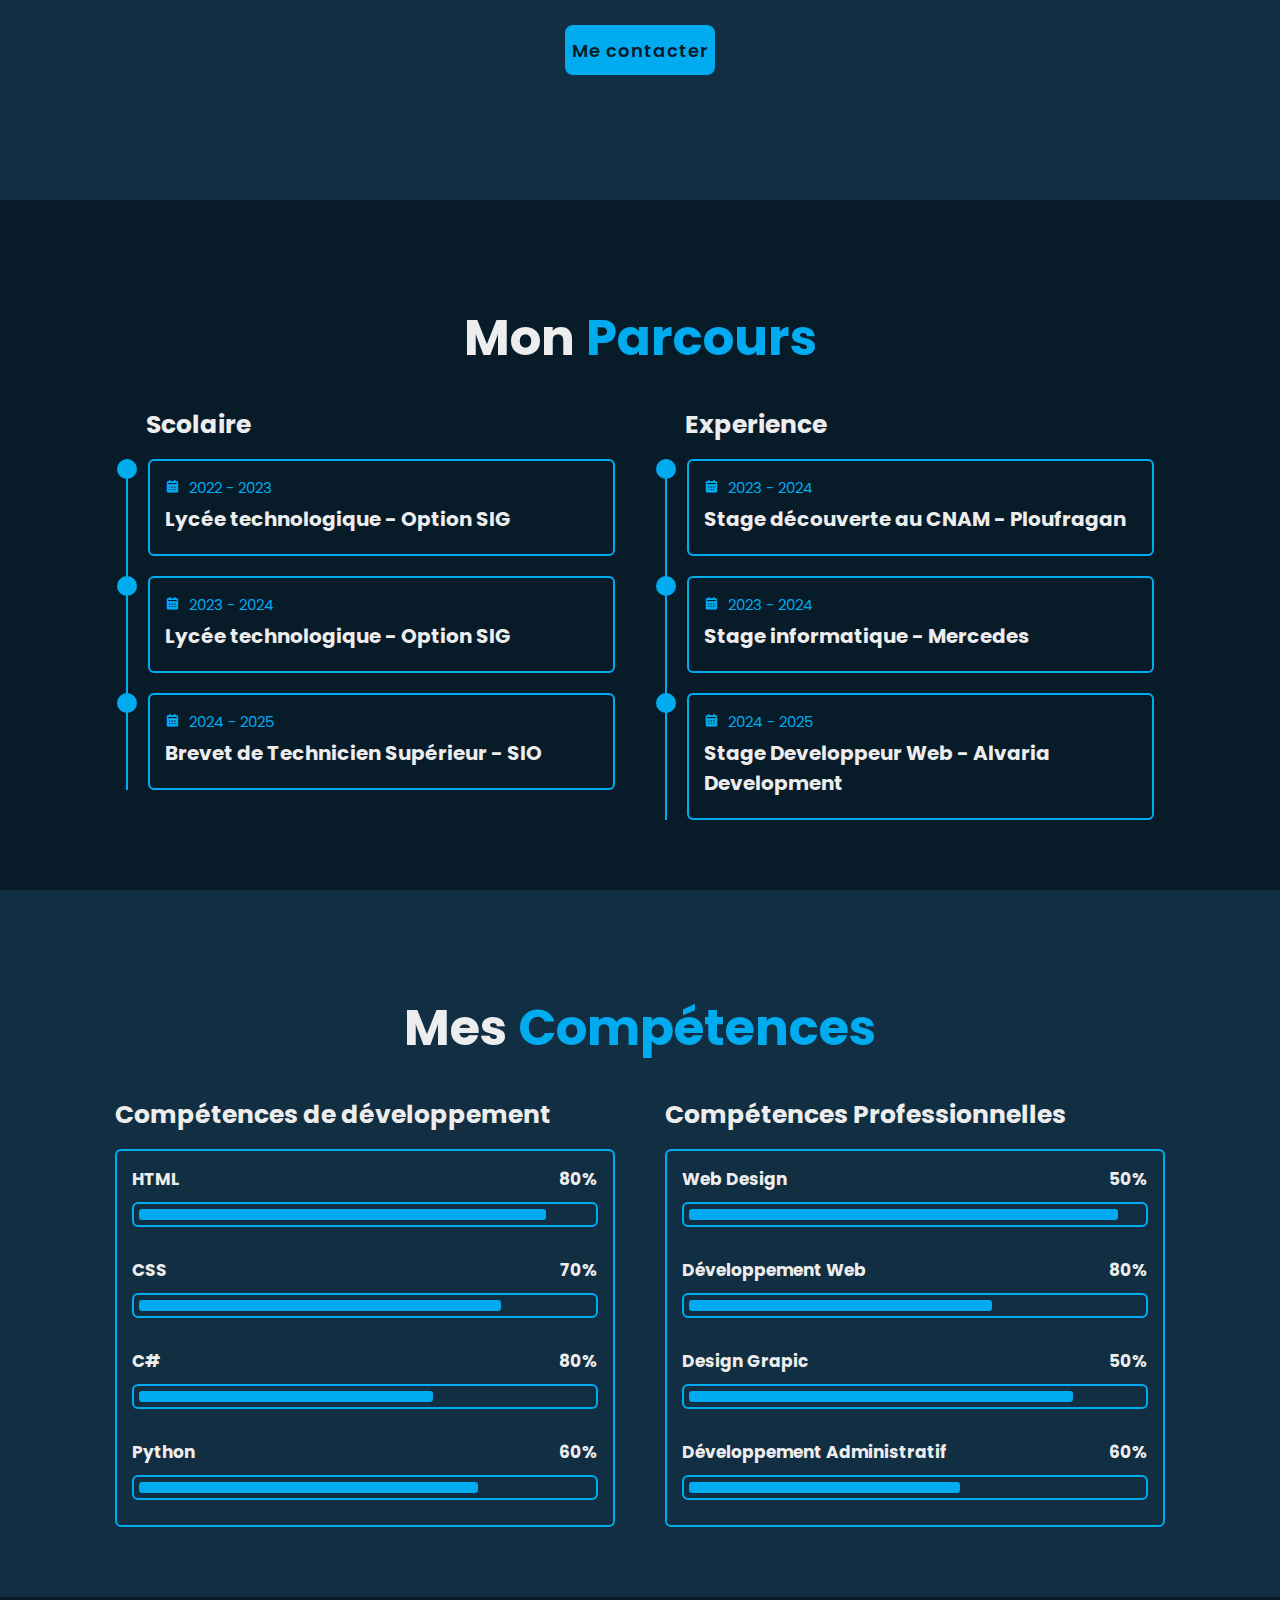
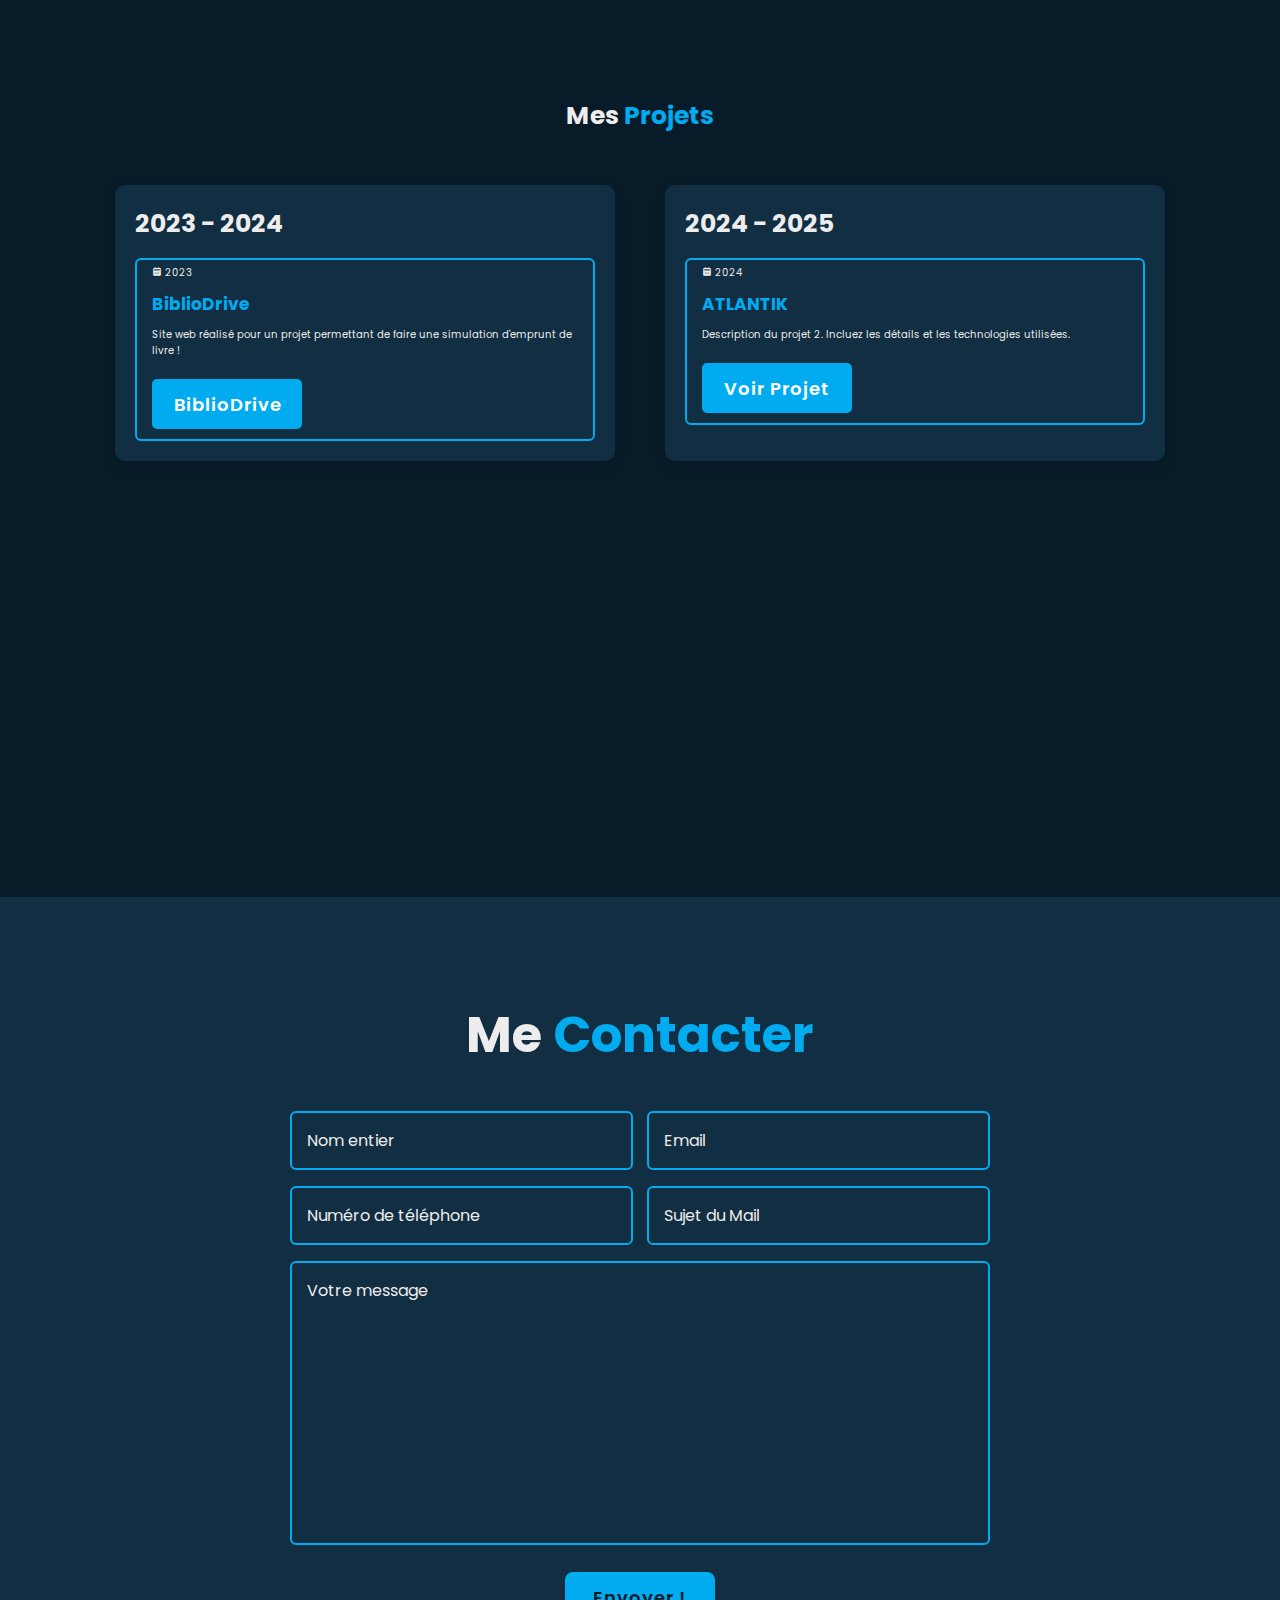
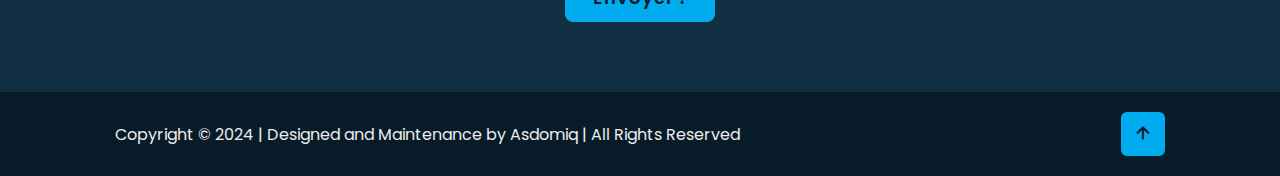
==== commit 16c96b17: "Update index.html" ====
--- a/index.html
+++ b/index.html
@@ -246,7 +246,7 @@
                         <h3>BiblioDrive</h3>
                         <p>Site web réalisé pour un projet permettant de faire une simulation d'emprunt de livre !</p>
                         <div class="btn-box btns">
-                            <a href="/Portfolio/BiblioDrive/index.php" class="btn">BiblioDrive</a>
+                            <a href="BiblioDrive/index.php" class="btn">BiblioDrive</a>
                         </div>
                     </div>
                 </div>
--- a/style.css
+++ b/style.css
@@ -559,10 +559,133 @@
 .skills-column:nth-child(2) .skills-content .progress:nth-child(4) .bar span {
     width: 60%;
 }
+.projects {
+    padding-bottom: 7rem;
+    background: var(--bg-color);
+}
+
+.projects .heading {
+    display: inline-block;
+    left: 50%;
+    transform: translateX(-50%);
+    font-size: 2.5rem;
+    color: var(--text-color);
+    margin-bottom: 5rem;
+    position: relative;
+}
+
+.projects .heading span {
+    color: var(--main-color);
+}
+
+.projects-row {
+    display: flex;
+    flex-wrap: wrap;
+    gap: 5rem;
+}
+
+.projects-column {
+    flex: 1 1 40rem;
+    background: var(--second-bg-color);
+    padding: 2rem;
+    box-shadow: 0 5px 15px rgba(0, 0, 0, 0.1);
+    border-radius: 1rem;
+    margin-bottom: 2rem;
+    position: relative;
+    z-index: 1;
+}
+
+.projects-column .title {
+    position: relative;
+    display: inline-block;
+    font-size: 2.5rem;
+    margin: 0 0 1.5rem;
+}
+
+.projects-box {
+    position: relative;
+}
+
+.projects-content {
+    position: relative;
+    border: .2rem solid var(--main-color);
+    border-radius: .6rem;
+    padding: .5rem 1.5rem;
+    z-index: 2;
+    overflow: hidden;
+}
+
+.projects-content::before {
+    content: '';
+    position: absolute;
+    top: 0;
+    left: 0;
+    width: 0;
+    height: 100%;
+    background: var(--bg-color);
+    z-index: -1;
+    transition: .5s;
+}
+
+.projects-content:hover::before {
+    width: 100%;
+}
+
+.projects-content .year {
+    font-size: 1em;
+    color: var(--text-color);
+    margin-bottom: 1rem;
+}
+
+.projects-content h3 {
+    font-size: 1.7rem;
+    color: var(--main-color);
+    display: flex;
+    justify-content: space-between;
+    margin-bottom: 1rem;
+}
+
+.projects-content p {
+    font-size: 1rem;
+    color: var(--text-color);
+    margin-bottom: 2rem;
+}
+
+.projects-content .btn-box .btn {
+    display: inline-block;
+    padding: 1rem 2rem;
+    background: var(--main-color);
+    color: #fff;
+    border-radius: .5rem;
+    text-decoration: none;
+    position: relative;
+    z-index: 3;
+    cursor: pointer;
+}
+
+.projects-content .btn-box .btn:hover {
+    background: var(--hover-color);
+}
+
+.animate {
+    transition: all 0.3s ease-in-out;
+}
+
+.scroll {
+    transform: translateY(2rem);
+    opacity: 0;
+}
+
+.show-animate {
+    transform: translateY(0);
+    opacity: 1;
+}
+
 
 .contact {
     min-height: auto;
     padding-bottom: 7rem;
+    background-color: var(--second-bg-color);
 }
 
 .contact h2 {
@@ -613,7 +736,7 @@
     left: 0;
     width: 0;
     height: 100%;
-    background: var(--second-bg-color);
+    background: var(--main-color);
     border-radius: .6rem;
     z-index: -1;
     transition: .5s;
@@ -646,7 +769,7 @@
     align-items: center;
     flex-wrap: wrap;
     padding: 2rem 9%;
-    background: var(--second-bg-color);
+    background: var(--bg-color);
 }
 
 .footer-text,
@@ -959,4 +1082,5 @@
     100% {
         width: 0;
     }
-}+}
+
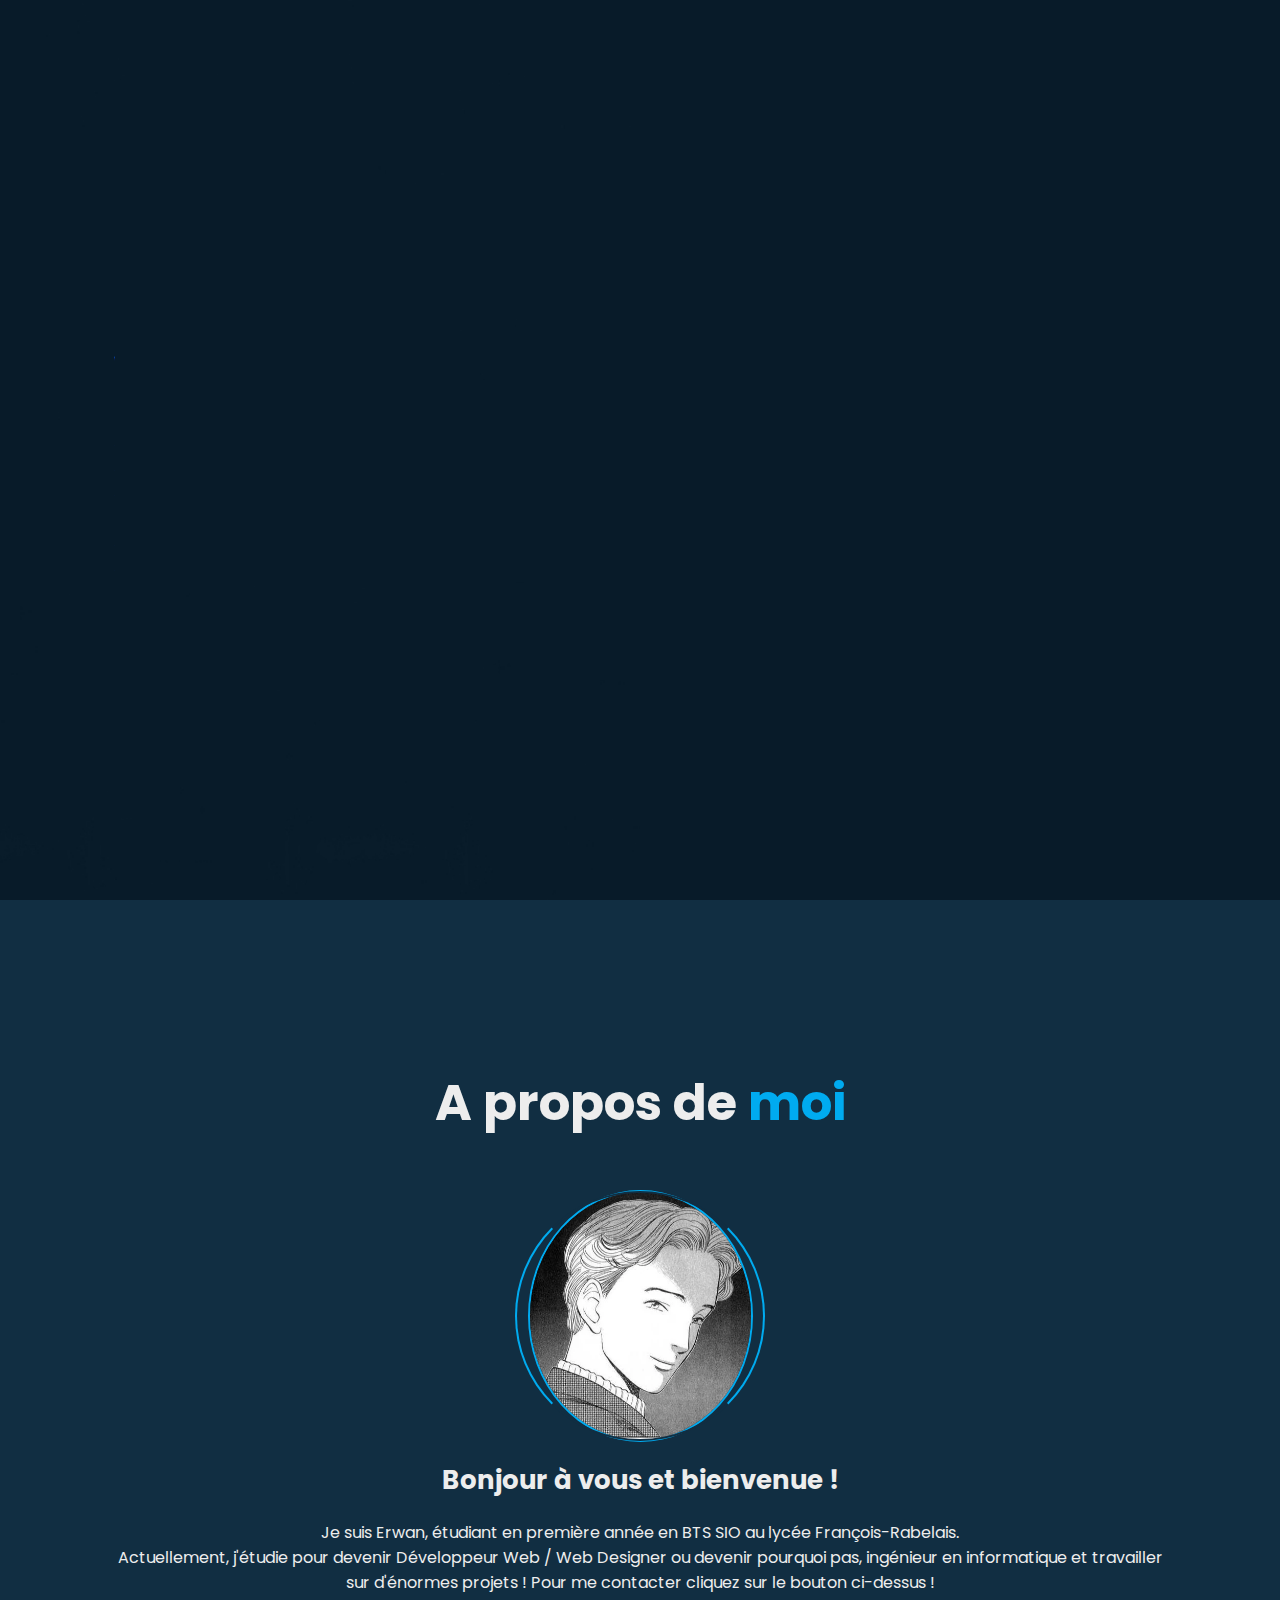
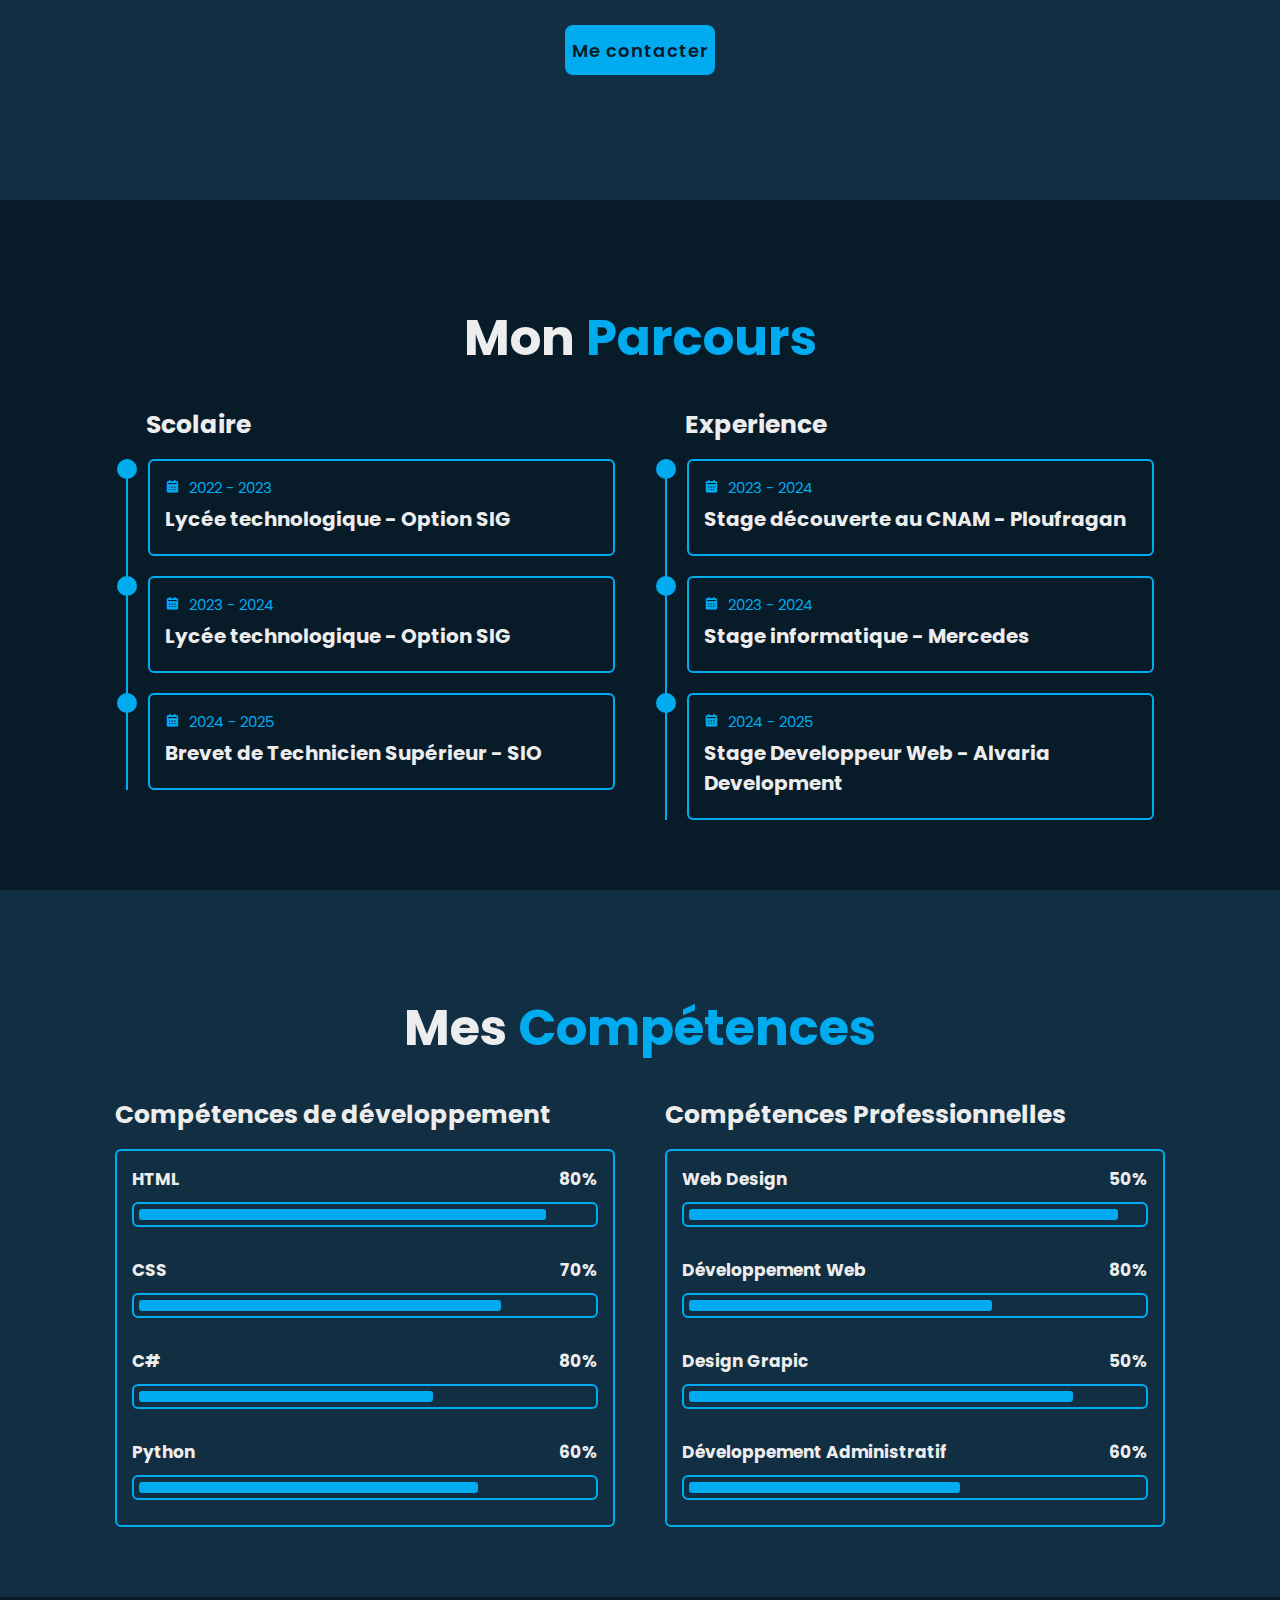
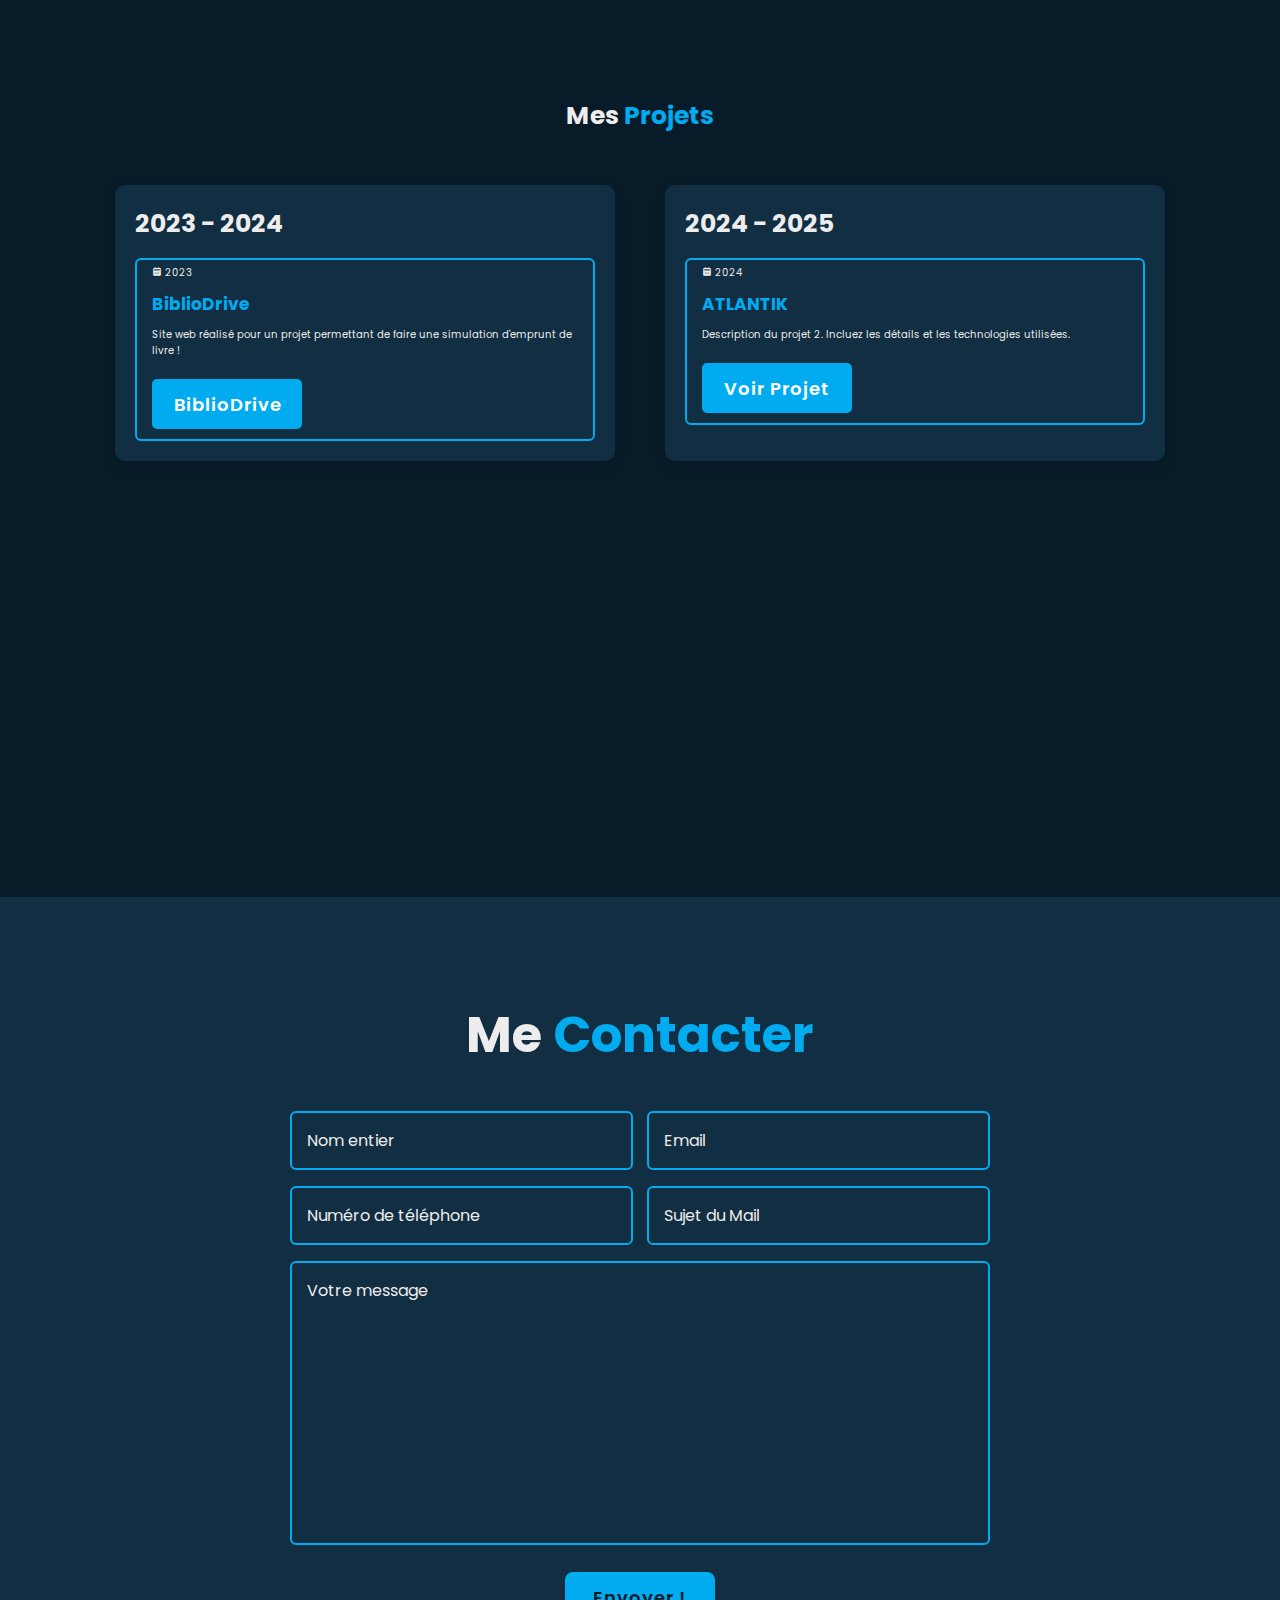
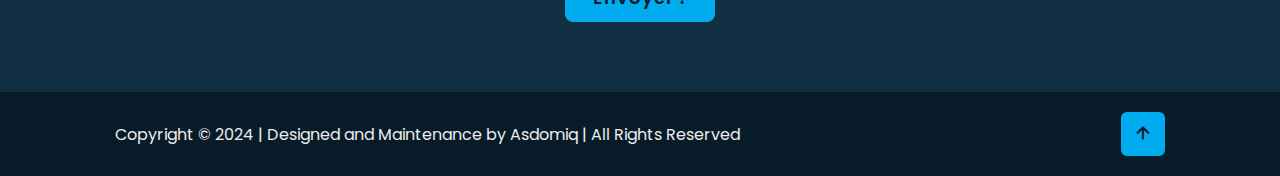
==== commit 0f058813: "Update index.html" ====
--- a/index.html
+++ b/index.html
@@ -5,7 +5,7 @@
     <meta charset="UTF-8">
     <meta http-equiv="X-UA-Compatible" content="IE=edge">
     <meta name="viewport" content="width=device-width, initial-scale=1.0">
-    <title>Portfolio</title>
+    <title>Portfolio - Erwan</title>
 
     <link rel="stylesheet" href="style.css">
 
@@ -37,7 +37,7 @@
     <!-- home section design -->
     <section class="home show-animate" id="home">
         <div class="home-content">
-            <h1>Bonjour ! je suis <span>Asdomiq</span><span class="animate" style="--i:2;"></span></h1>
+            <h1>Bonjour ! je suis <span>Erwan</span><span class="animate" style="--i:2;"></span></h1>
             <div class="text-animate">
                 <h3>Futur développeur web !</h3>
                 <span class="animate" style="--i:3;"></span>
@@ -246,7 +246,7 @@
                         <h3>BiblioDrive</h3>
                         <p>Site web réalisé pour un projet permettant de faire une simulation d'emprunt de livre !</p>
                         <div class="btn-box btns">
-                            <a href="BiblioDrive/index.php" class="btn">BiblioDrive</a>
+                            <a href="https://github.com/asdomiq/BiblioDrive" class="btn">BiblioDrive</a>
                         </div>
                     </div>
                 </div>
